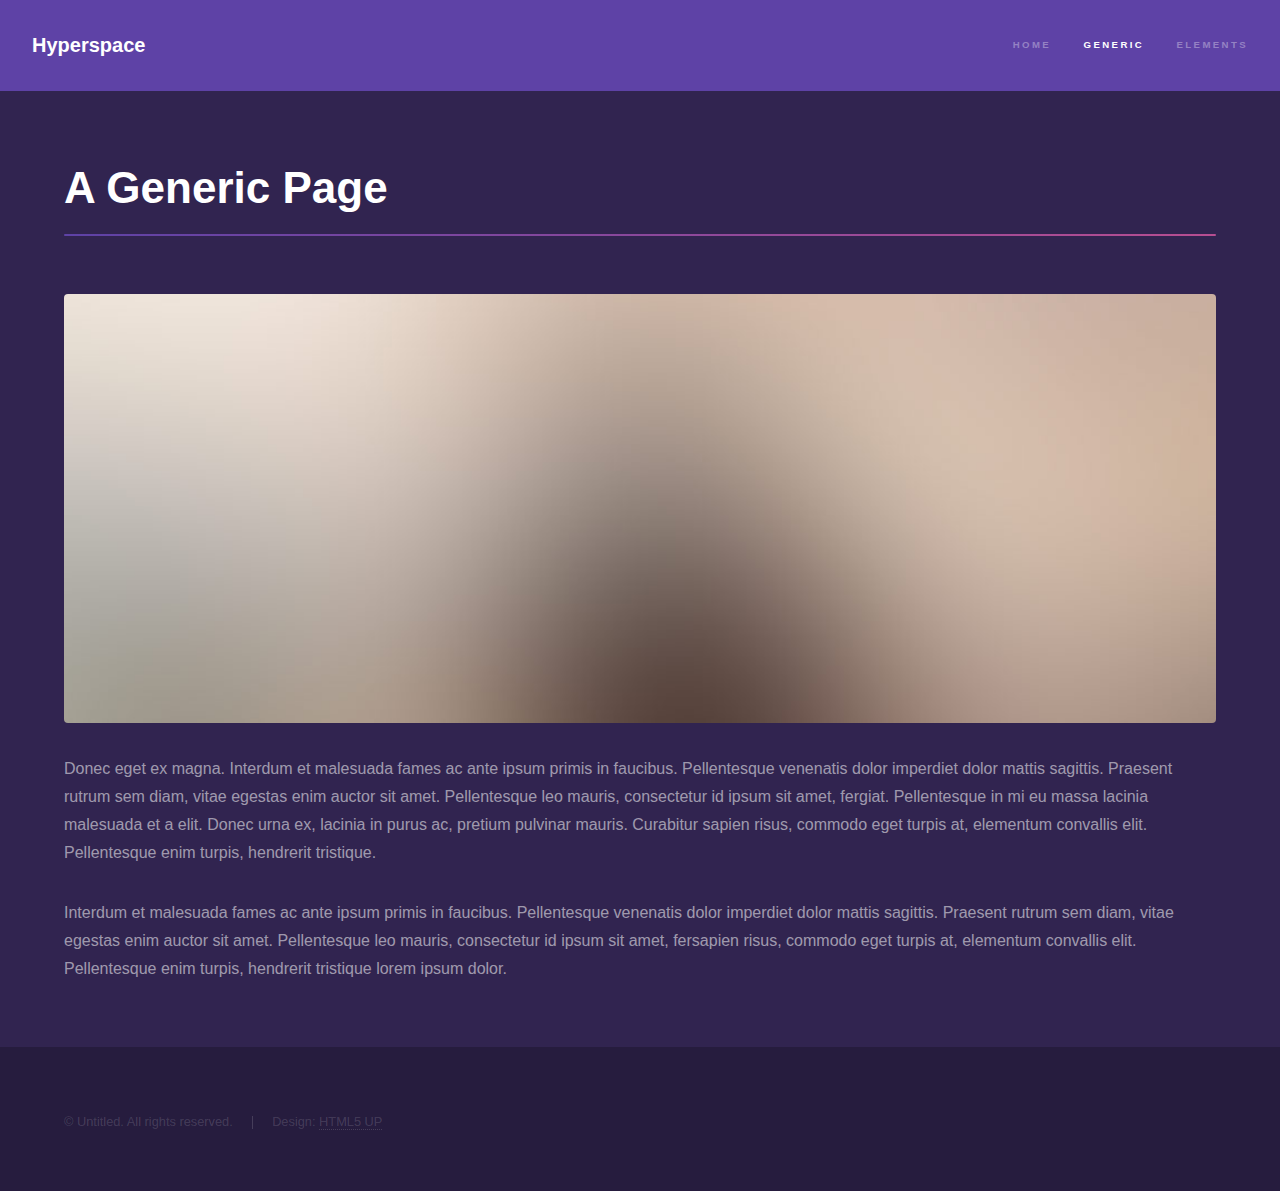
==== waveshare.html @ 3e55367f "new Design" ====
<!DOCTYPE HTML>

<html>
	<head>
		<title>Generic - Hyperspace by HTML5 UP</title>
		<meta charset="utf-8" />
		<meta name="viewport" content="width=device-width, initial-scale=1, user-scalable=no" />
		<link rel="stylesheet" href="assets/css/main.css" />
		<noscript><link rel="stylesheet" href="assets/css/noscript.css" /></noscript>
	</head>
	<body class="is-preload">

		<!-- Header -->
			<header id="header">
				<a href="index.html" class="title">Hyperspace</a>
				<nav>
					<ul>
						<li><a href="index.html">Home</a></li>
						<li><a href="generic.html" class="active">Generic</a></li>
						<li><a href="elements.html">Elements</a></li>
					</ul>
				</nav>
			</header>

		<!-- Wrapper -->
			<div id="wrapper">

				<!-- Main -->
					<section id="main" class="wrapper">
						<div class="inner">
							<h1 class="major">A Generic Page</h1>
							<span class="image fit"><img src="images/pic04.jpg" alt="" /></span>
							<p>Donec eget ex magna. Interdum et malesuada fames ac ante ipsum primis in faucibus. Pellentesque venenatis dolor imperdiet dolor mattis sagittis. Praesent rutrum sem diam, vitae egestas enim auctor sit amet. Pellentesque leo mauris, consectetur id ipsum sit amet, fergiat. Pellentesque in mi eu massa lacinia malesuada et a elit. Donec urna ex, lacinia in purus ac, pretium pulvinar mauris. Curabitur sapien risus, commodo eget turpis at, elementum convallis elit. Pellentesque enim turpis, hendrerit tristique.</p>
							<p>Interdum et malesuada fames ac ante ipsum primis in faucibus. Pellentesque venenatis dolor imperdiet dolor mattis sagittis. Praesent rutrum sem diam, vitae egestas enim auctor sit amet. Pellentesque leo mauris, consectetur id ipsum sit amet, fersapien risus, commodo eget turpis at, elementum convallis elit. Pellentesque enim turpis, hendrerit tristique lorem ipsum dolor.</p>
						</div>
					</section>

			</div>

		<!-- Footer -->
			<footer id="footer" class="wrapper alt">
				<div class="inner">
					<ul class="menu">
						<li>&copy; Untitled. All rights reserved.</li><li>Design: <a href="http://html5up.net">HTML5 UP</a></li>
					</ul>
				</div>
			</footer>

		<!-- Scripts -->
			<script src="assets/js/jquery.min.js"></script>
			<script src="assets/js/jquery.scrollex.min.js"></script>
			<script src="assets/js/jquery.scrolly.min.js"></script>
			<script src="assets/js/browser.min.js"></script>
			<script src="assets/js/breakpoints.min.js"></script>
			<script src="assets/js/util.js"></script>
			<script src="assets/js/main.js"></script>

	</body>
</html>
---- assets/css/main.css ----
@import url(fontawesome-all.min.css);

/*
	Hyperspace by HTML5 UP
	html5up.net | @ajlkn
	Free for personal and commercial use under the CCA 3.0 license (html5up.net/license)
*/

html, body, div, span, applet, object,
iframe, h1, h2, h3, h4, h5, h6, p, blockquote,
pre, a, abbr, acronym, address, big, cite,
code, del, dfn, em, img, ins, kbd, q, s, samp,
small, strike, strong, sub, sup, tt, var, b,
u, i, center, dl, dt, dd, ol, ul, li, fieldset,
form, label, legend, table, caption, tbody,
tfoot, thead, tr, th, td, article, aside,
canvas, details, embed, figure, figcaption,
footer, header, hgroup, menu, nav, output, ruby,
section, summary, time, mark, audio, video {
	margin: 0;
	padding: 0;
	border: 0;
	font-size: 100%;
	font: inherit;
	vertical-align: baseline;}

article, aside, details, figcaption, figure,
footer, header, hgroup, menu, nav, section {
	display: block;}

body {
	line-height: 1;
}

ol, ul {
	list-style: none;
}

blockquote, q {
	quotes: none;
}

	blockquote:before, blockquote:after, q:before, q:after {
		content: '';
		content: none;
	}

table {
	border-collapse: collapse;
	border-spacing: 0;
}

body {
	-webkit-text-size-adjust: none;
}

mark {
	background-color: transparent;
	color: inherit;
}

input::-moz-focus-inner {
	border: 0;
	padding: 0;
}

input, select, textarea {
	-moz-appearance: none;
	-webkit-appearance: none;
	-ms-appearance: none;
	appearance: none;
}

/* Basic */

	@-ms-viewport {
		width: device-width;
	}

	body {
		-ms-overflow-style: scrollbar;
	}

	@media screen and (max-width: 480px) {

		html, body {
			min-width: 320px;
		}

	}

	html {
		box-sizing: border-box;
	}

	*, *:before, *:after {
		box-sizing: inherit;
	}

	body {
		background: #312450;
	}

		body.is-preload *, body.is-preload *:before, body.is-preload *:after {
			-moz-animation: none !important;
			-webkit-animation: none !important;
			-ms-animation: none !important;
			animation: none !important;
			-moz-transition: none !important;
			-webkit-transition: none !important;
			-ms-transition: none !important;
			transition: none !important;
		}

/* Type */

	body, input, select, textarea {
		color: rgba(255, 255, 255, 0.55);
		font-family: Arial, Helvetica, sans-serif;
		font-size: 16.5pt;
		font-weight: normal;
		line-height: 1.75;
	}

		@media screen and (max-width: 1680px) {

			body, input, select, textarea {
				font-size: 13pt;
			}

		}

		@media screen and (max-width: 1280px) {

			body, input, select, textarea {
				font-size: 12pt;
			}

		}

		@media screen and (max-width: 360px) {

			body, input, select, textarea {
				font-size: 11pt;
			}

		}

	a {
		-moz-transition: color 0.2s ease, border-bottom-color 0.2s ease;
		-webkit-transition: color 0.2s ease, border-bottom-color 0.2s ease;
		-ms-transition: color 0.2s ease, border-bottom-color 0.2s ease;
		transition: color 0.2s ease, border-bottom-color 0.2s ease;
		border-bottom: dotted 1px rgba(255, 255, 255, 0.35);
		color: inherit;
		text-decoration: none;
	}

		a:hover {
			border-bottom-color: transparent;
			color: #ffffff;
		}

	strong, b {
		color: #ffffff;
		font-weight: bold;
	}

	em, i {
		font-style: italic;
	}

	p {
		margin: 0 0 2em 0;
	}

	h1, h2, h3, h4, h5, h6 {
		color: #ffffff;
		font-weight: bold;
		line-height: 1.5;
		margin: 0 0 0.5em 0;
	}

		h1 a, h2 a, h3 a, h4 a, h5 a, h6 a {
			color: inherit;
			text-decoration: none;
		}

	h1 {
		font-size: 2.75em;
	}

		h1.major {
			margin: 0 0 1.3em 0;
			position: relative;
			padding-bottom: 0.35em;
		}

			h1.major:after {
				background-image: -moz-linear-gradient(to right, #5e42a6, #b74e91);
				background-image: -webkit-linear-gradient(to right, #5e42a6, #b74e91);
				background-image: -ms-linear-gradient(to right, #5e42a6, #b74e91);
				background-image: linear-gradient(to right, #5e42a6, #b74e91);
				-moz-transition: max-width 0.2s ease;
				-webkit-transition: max-width 0.2s ease;
				-ms-transition: max-width 0.2s ease;
				transition: max-width 0.2s ease;
				border-radius: 0.2em;
				bottom: 0;
				content: '';
				height: 0.05em;
				position: absolute;
				right: 0;
				width: 100%;
			}

	h2 {
		font-size: 1.75em;
	}

	h3 {
		font-size: 1.1em;
	}

	h4 {
		font-size: 1em;
	}

	h5 {
		font-size: 0.8em;
	}

	h6 {
		font-size: 0.6em;
	}

	@media screen and (max-width: 736px) {

		h1 {
			font-size: 2em;
		}

		h2 {
			font-size: 1.25em;
		}

		h3 {
			font-size: 1em;
		}

		h4 {
			font-size: 0.8em;
		}

		h5 {
			font-size: 0.6em;
		}

		h6 {
			font-size: 0.6em;
		}

	}

	sub {
		font-size: 0.8em;
		position: relative;
		top: 0.5em;
	}

	sup {
		font-size: 0.8em;
		position: relative;
		top: -0.5em;
	}

	blockquote {
		border-left: solid 4px rgba(255, 255, 255, 0.15);
		font-style: italic;
		margin: 0 0 2em 0;
		padding: 0.5em 0 0.5em 2em;
	}

	code {
		background: rgba(255, 255, 255, 0.05);
		border-radius: 0.25em;
		border: solid 1px rgba(255, 255, 255, 0.15);
		font-family: "Courier New", monospace;
		font-size: 0.9em;
		margin: 0 0.25em;
		padding: 0.25em 0.65em;
	}

	pre {
		-webkit-overflow-scrolling: touch;
		font-family: "Courier New", monospace;
		font-size: 0.9em;
		margin: 0 0 2em 0;
	}

		pre code {
			display: block;
			line-height: 1.75em;
			padding: 1em 1.5em;
			overflow-x: auto;
		}

	hr {
		border: 0;
		border-bottom: solid 1px rgba(255, 255, 255, 0.15);
		margin: 2em 0;
	}

		hr.major {
			margin: 3em 0;
		}

	.align-left {
		text-align: left;
	}

	.align-center {
		text-align: center;
	}

	.align-right {
		text-align: right;
	}

/* Row */

	.row {
		display: flex;
		flex-wrap: wrap;
		box-sizing: border-box;
		align-items: stretch;
	}

		.row > * {
			box-sizing: border-box;
		}

		.row.gtr-uniform > * > :last-child {
			margin-bottom: 0;
		}

		.row.aln-left {
			justify-content: flex-start;
		}

		.row.aln-center {
			justify-content: center;
		}

		.row.aln-right {
			justify-content: flex-end;
		}

		.row.aln-top {
			align-items: flex-start;
		}

		.row.aln-middle {
			align-items: center;
		}

		.row.aln-bottom {
			align-items: flex-end;
		}

		.row > .imp {
			order: -1;
		}

		.row > .col-1 {
			width: 8.33333%;
		}

		.row > .off-1 {
			margin-left: 8.33333%;
		}

		.row > .col-2 {
			width: 16.66667%;
		}

		.row > .off-2 {
			margin-left: 16.66667%;
		}

		.row > .col-3 {
			width: 25%;
		}

		.row > .off-3 {
			margin-left: 25%;
		}

		.row > .col-4 {
			width: 33.33333%;
		}

		.row > .off-4 {
			margin-left: 33.33333%;
		}

		.row > .col-5 {
			width: 41.66667%;
		}

		.row > .off-5 {
			margin-left: 41.66667%;
		}

		.row > .col-6 {
			width: 50%;
		}

		.row > .off-6 {
			margin-left: 50%;
		}

		.row > .col-7 {
			width: 58.33333%;
		}

		.row > .off-7 {
			margin-left: 58.33333%;
		}

		.row > .col-8 {
			width: 66.66667%;
		}

		.row > .off-8 {
			margin-left: 66.66667%;
		}

		.row > .col-9 {
			width: 75%;
		}

		.row > .off-9 {
			margin-left: 75%;
		}

		.row > .col-10 {
			width: 83.33333%;
		}

		.row > .off-10 {
			margin-left: 83.33333%;
		}

		.row > .col-11 {
			width: 91.66667%;
		}

		.row > .off-11 {
			margin-left: 91.66667%;
		}

		.row > .col-12 {
			width: 100%;
		}

		.row > .off-12 {
			margin-left: 100%;
		}

		.row.gtr-0 {
			margin-top: 0;
			margin-left: 0em;
		}

			.row.gtr-0 > * {
				padding: 0 0 0 0em;
			}

			.row.gtr-0.gtr-uniform {
				margin-top: 0em;
			}

				.row.gtr-0.gtr-uniform > * {
					padding-top: 0em;
				}

		.row.gtr-25 {
			margin-top: 0;
			margin-left: -0.375em;
		}

			.row.gtr-25 > * {
				padding: 0 0 0 0.375em;
			}

			.row.gtr-25.gtr-uniform {
				margin-top: -0.375em;
			}

				.row.gtr-25.gtr-uniform > * {
					padding-top: 0.375em;
				}

		.row.gtr-50 {
			margin-top: 0;
			margin-left: -0.75em;
		}

			.row.gtr-50 > * {
				padding: 0 0 0 0.75em;
			}

			.row.gtr-50.gtr-uniform {
				margin-top: -0.75em;
			}

				.row.gtr-50.gtr-uniform > * {
					padding-top: 0.75em;
				}

		.row {
			margin-top: 0;
			margin-left: -1.5em;
		}

			.row > * {
				padding: 0 0 0 1.5em;
			}

			.row.gtr-uniform {
				margin-top: -1.5em;
			}

				.row.gtr-uniform > * {
					padding-top: 1.5em;
				}

		.row.gtr-150 {
			margin-top: 0;
			margin-left: -2.25em;
		}

			.row.gtr-150 > * {
				padding: 0 0 0 2.25em;
			}

			.row.gtr-150.gtr-uniform {
				margin-top: -2.25em;
			}

				.row.gtr-150.gtr-uniform > * {
					padding-top: 2.25em;
				}

		.row.gtr-200 {
			margin-top: 0;
			margin-left: -3em;
		}

			.row.gtr-200 > * {
				padding: 0 0 0 3em;
			}

			.row.gtr-200.gtr-uniform {
				margin-top: -3em;
			}

				.row.gtr-200.gtr-uniform > * {
					padding-top: 3em;
				}

		@media screen and (max-width: 1680px) {

			.row {
				display: flex;
				flex-wrap: wrap;
				box-sizing: border-box;
				align-items: stretch;
			}

				.row > * {
					box-sizing: border-box;
				}

				.row.gtr-uniform > * > :last-child {
					margin-bottom: 0;
				}

				.row.aln-left {
					justify-content: flex-start;
				}

				.row.aln-center {
					justify-content: center;
				}

				.row.aln-right {
					justify-content: flex-end;
				}

				.row.aln-top {
					align-items: flex-start;
				}

				.row.aln-middle {
					align-items: center;
				}

				.row.aln-bottom {
					align-items: flex-end;
				}

				.row > .imp-xlarge {
					order: -1;
				}

				.row > .col-1-xlarge {
					width: 8.33333%;
				}

				.row > .off-1-xlarge {
					margin-left: 8.33333%;
				}

				.row > .col-2-xlarge {
					width: 16.66667%;
				}

				.row > .off-2-xlarge {
					margin-left: 16.66667%;
				}

				.row > .col-3-xlarge {
					width: 25%;
				}

				.row > .off-3-xlarge {
					margin-left: 25%;
				}

				.row > .col-4-xlarge {
					width: 33.33333%;
				}

				.row > .off-4-xlarge {
					margin-left: 33.33333%;
				}

				.row > .col-5-xlarge {
					width: 41.66667%;
				}

				.row > .off-5-xlarge {
					margin-left: 41.66667%;
				}

				.row > .col-6-xlarge {
					width: 50%;
				}

				.row > .off-6-xlarge {
					margin-left: 50%;
				}

				.row > .col-7-xlarge {
					width: 58.33333%;
				}

				.row > .off-7-xlarge {
					margin-left: 58.33333%;
				}

				.row > .col-8-xlarge {
					width: 66.66667%;
				}

				.row > .off-8-xlarge {
					margin-left: 66.66667%;
				}

				.row > .col-9-xlarge {
					width: 75%;
				}

				.row > .off-9-xlarge {
					margin-left: 75%;
				}

				.row > .col-10-xlarge {
					width: 83.33333%;
				}

				.row > .off-10-xlarge {
					margin-left: 83.33333%;
				}

				.row > .col-11-xlarge {
					width: 91.66667%;
				}

				.row > .off-11-xlarge {
					margin-left: 91.66667%;
				}

				.row > .col-12-xlarge {
					width: 100%;
				}

				.row > .off-12-xlarge {
					margin-left: 100%;
				}

				.row.gtr-0 {
					margin-top: 0;
					margin-left: 0em;
				}

					.row.gtr-0 > * {
						padding: 0 0 0 0em;
					}

					.row.gtr-0.gtr-uniform {
						margin-top: 0em;
					}

						.row.gtr-0.gtr-uniform > * {
							padding-top: 0em;
						}

				.row.gtr-25 {
					margin-top: 0;
					margin-left: -0.375em;
				}

					.row.gtr-25 > * {
						padding: 0 0 0 0.375em;
					}

					.row.gtr-25.gtr-uniform {
						margin-top: -0.375em;
					}

						.row.gtr-25.gtr-uniform > * {
							padding-top: 0.375em;
						}

				.row.gtr-50 {
					margin-top: 0;
					margin-left: -0.75em;
				}

					.row.gtr-50 > * {
						padding: 0 0 0 0.75em;
					}

					.row.gtr-50.gtr-uniform {
						margin-top: -0.75em;
					}

						.row.gtr-50.gtr-uniform > * {
							padding-top: 0.75em;
						}

				.row {
					margin-top: 0;
					margin-left: -1.5em;
				}

					.row > * {
						padding: 0 0 0 1.5em;
					}

					.row.gtr-uniform {
						margin-top: -1.5em;
					}

						.row.gtr-uniform > * {
							padding-top: 1.5em;
						}

				.row.gtr-150 {
					margin-top: 0;
					margin-left: -2.25em;
				}

					.row.gtr-150 > * {
						padding: 0 0 0 2.25em;
					}

					.row.gtr-150.gtr-uniform {
						margin-top: -2.25em;
					}

						.row.gtr-150.gtr-uniform > * {
							padding-top: 2.25em;
						}

				.row.gtr-200 {
					margin-top: 0;
					margin-left: -3em;
				}

					.row.gtr-200 > * {
						padding: 0 0 0 3em;
					}

					.row.gtr-200.gtr-uniform {
						margin-top: -3em;
					}

						.row.gtr-200.gtr-uniform > * {
							padding-top: 3em;
						}

		}

		@media screen and (max-width: 1280px) {

			.row {
				display: flex;
				flex-wrap: wrap;
				box-sizing: border-box;
				align-items: stretch;
			}

				.row > * {
					box-sizing: border-box;
				}

				.row.gtr-uniform > * > :last-child {
					margin-bottom: 0;
				}

				.row.aln-left {
					justify-content: flex-start;
				}

				.row.aln-center {
					justify-content: center;
				}

				.row.aln-right {
					justify-content: flex-end;
				}

				.row.aln-top {
					align-items: flex-start;
				}

				.row.aln-middle {
					align-items: center;
				}

				.row.aln-bottom {
					align-items: flex-end;
				}

				.row > .imp-large {
					order: -1;
				}

				.row > .col-1-large {
					width: 8.33333%;
				}

				.row > .off-1-large {
					margin-left: 8.33333%;
				}

				.row > .col-2-large {
					width: 16.66667%;
				}

				.row > .off-2-large {
					margin-left: 16.66667%;
				}

				.row > .col-3-large {
					width: 25%;
				}

				.row > .off-3-large {
					margin-left: 25%;
				}

				.row > .col-4-large {
					width: 33.33333%;
				}

				.row > .off-4-large {
					margin-left: 33.33333%;
				}

				.row > .col-5-large {
					width: 41.66667%;
				}

				.row > .off-5-large {
					margin-left: 41.66667%;
				}

				.row > .col-6-large {
					width: 50%;
				}

				.row > .off-6-large {
					margin-left: 50%;
				}

				.row > .col-7-large {
					width: 58.33333%;
				}

				.row > .off-7-large {
					margin-left: 58.33333%;
				}

				.row > .col-8-large {
					width: 66.66667%;
				}

				.row > .off-8-large {
					margin-left: 66.66667%;
				}

				.row > .col-9-large {
					width: 75%;
				}

				.row > .off-9-large {
					margin-left: 75%;
				}

				.row > .col-10-large {
					width: 83.33333%;
				}

				.row > .off-10-large {
					margin-left: 83.33333%;
				}

				.row > .col-11-large {
					width: 91.66667%;
				}

				.row > .off-11-large {
					margin-left: 91.66667%;
				}

				.row > .col-12-large {
					width: 100%;
				}

				.row > .off-12-large {
					margin-left: 100%;
				}

				.row.gtr-0 {
					margin-top: 0;
					margin-left: 0em;
				}

					.row.gtr-0 > * {
						padding: 0 0 0 0em;
					}

					.row.gtr-0.gtr-uniform {
						margin-top: 0em;
					}

						.row.gtr-0.gtr-uniform > * {
							padding-top: 0em;
						}

				.row.gtr-25 {
					margin-top: 0;
					margin-left: -0.375em;
				}

					.row.gtr-25 > * {
						padding: 0 0 0 0.375em;
					}

					.row.gtr-25.gtr-uniform {
						margin-top: -0.375em;
					}

						.row.gtr-25.gtr-uniform > * {
							padding-top: 0.375em;
						}

				.row.gtr-50 {
					margin-top: 0;
					margin-left: -0.75em;
				}

					.row.gtr-50 > * {
						padding: 0 0 0 0.75em;
					}

					.row.gtr-50.gtr-uniform {
						margin-top: -0.75em;
					}

						.row.gtr-50.gtr-uniform > * {
							padding-top: 0.75em;
						}

				.row {
					margin-top: 0;
					margin-left: -1.5em;
				}

					.row > * {
						padding: 0 0 0 1.5em;
					}

					.row.gtr-uniform {
						margin-top: -1.5em;
					}

						.row.gtr-uniform > * {
							padding-top: 1.5em;
						}

				.row.gtr-150 {
					margin-top: 0;
					margin-left: -2.25em;
				}

					.row.gtr-150 > * {
						padding: 0 0 0 2.25em;
					}

					.row.gtr-150.gtr-uniform {
						margin-top: -2.25em;
					}

						.row.gtr-150.gtr-uniform > * {
							padding-top: 2.25em;
						}

				.row.gtr-200 {
					margin-top: 0;
					margin-left: -3em;
				}

					.row.gtr-200 > * {
						padding: 0 0 0 3em;
					}

					.row.gtr-200.gtr-uniform {
						margin-top: -3em;
					}

						.row.gtr-200.gtr-uniform > * {
							padding-top: 3em;
						}

		}

		@media screen and (max-width: 980px) {

			.row {
				display: flex;
				flex-wrap: wrap;
				box-sizing: border-box;
				align-items: stretch;
			}

				.row > * {
					box-sizing: border-box;
				}

				.row.gtr-uniform > * > :last-child {
					margin-bottom: 0;
				}

				.row.aln-left {
					justify-content: flex-start;
				}

				.row.aln-center {
					justify-content: center;
				}

				.row.aln-right {
					justify-content: flex-end;
				}

				.row.aln-top {
					align-items: flex-start;
				}

				.row.aln-middle {
					align-items: center;
				}

				.row.aln-bottom {
					align-items: flex-end;
				}

				.row > .imp-medium {
					order: -1;
				}

				.row > .col-1-medium {
					width: 8.33333%;
				}

				.row > .off-1-medium {
					margin-left: 8.33333%;
				}

				.row > .col-2-medium {
					width: 16.66667%;
				}

				.row > .off-2-medium {
					margin-left: 16.66667%;
				}

				.row > .col-3-medium {
					width: 25%;
				}

				.row > .off-3-medium {
					margin-left: 25%;
				}

				.row > .col-4-medium {
					width: 33.33333%;
				}

				.row > .off-4-medium {
					margin-left: 33.33333%;
				}

				.row > .col-5-medium {
					width: 41.66667%;
				}

				.row > .off-5-medium {
					margin-left: 41.66667%;
				}

				.row > .col-6-medium {
					width: 50%;
				}

				.row > .off-6-medium {
					margin-left: 50%;
				}

				.row > .col-7-medium {
					width: 58.33333%;
				}

				.row > .off-7-medium {
					margin-left: 58.33333%;
				}

				.row > .col-8-medium {
					width: 66.66667%;
				}

				.row > .off-8-medium {
					margin-left: 66.66667%;
				}

				.row > .col-9-medium {
					width: 75%;
				}

				.row > .off-9-medium {
					margin-left: 75%;
				}

				.row > .col-10-medium {
					width: 83.33333%;
				}

				.row > .off-10-medium {
					margin-left: 83.33333%;
				}

				.row > .col-11-medium {
					width: 91.66667%;
				}

				.row > .off-11-medium {
					margin-left: 91.66667%;
				}

				.row > .col-12-medium {
					width: 100%;
				}

				.row > .off-12-medium {
					margin-left: 100%;
				}

				.row.gtr-0 {
					margin-top: 0;
					margin-left: 0em;
				}

					.row.gtr-0 > * {
						padding: 0 0 0 0em;
					}

					.row.gtr-0.gtr-uniform {
						margin-top: 0em;
					}

						.row.gtr-0.gtr-uniform > * {
							padding-top: 0em;
						}

				.row.gtr-25 {
					margin-top: 0;
					margin-left: -0.375em;
				}

					.row.gtr-25 > * {
						padding: 0 0 0 0.375em;
					}

					.row.gtr-25.gtr-uniform {
						margin-top: -0.375em;
					}

						.row.gtr-25.gtr-uniform > * {
							padding-top: 0.375em;
						}

				.row.gtr-50 {
					margin-top: 0;
					margin-left: -0.75em;
				}

					.row.gtr-50 > * {
						padding: 0 0 0 0.75em;
					}

					.row.gtr-50.gtr-uniform {
						margin-top: -0.75em;
					}

						.row.gtr-50.gtr-uniform > * {
							padding-top: 0.75em;
						}

				.row {
					margin-top: 0;
					margin-left: -1.5em;
				}

					.row > * {
						padding: 0 0 0 1.5em;
					}

					.row.gtr-uniform {
						margin-top: -1.5em;
					}

						.row.gtr-uniform > * {
							padding-top: 1.5em;
						}

				.row.gtr-150 {
					margin-top: 0;
					margin-left: -2.25em;
				}

					.row.gtr-150 > * {
						padding: 0 0 0 2.25em;
					}

					.row.gtr-150.gtr-uniform {
						margin-top: -2.25em;
					}

						.row.gtr-150.gtr-uniform > * {
							padding-top: 2.25em;
						}

				.row.gtr-200 {
					margin-top: 0;
					margin-left: -3em;
				}

					.row.gtr-200 > * {
						padding: 0 0 0 3em;
					}

					.row.gtr-200.gtr-uniform {
						margin-top: -3em;
					}

						.row.gtr-200.gtr-uniform > * {
							padding-top: 3em;
						}

		}

		@media screen and (max-width: 736px) {

			.row {
				display: flex;
				flex-wrap: wrap;
				box-sizing: border-box;
				align-items: stretch;
			}

				.row > * {
					box-sizing: border-box;
				}

				.row.gtr-uniform > * > :last-child {
					margin-bottom: 0;
				}

				.row.aln-left {
					justify-content: flex-start;
				}

				.row.aln-center {
					justify-content: center;
				}

				.row.aln-right {
					justify-content: flex-end;
				}

				.row.aln-top {
					align-items: flex-start;
				}

				.row.aln-middle {
					align-items: center;
				}

				.row.aln-bottom {
					align-items: flex-end;
				}

				.row > .imp-small {
					order: -1;
				}

				.row > .col-1-small {
					width: 8.33333%;
				}

				.row > .off-1-small {
					margin-left: 8.33333%;
				}

				.row > .col-2-small {
					width: 16.66667%;
				}

				.row > .off-2-small {
					margin-left: 16.66667%;
				}

				.row > .col-3-small {
					width: 25%;
				}

				.row > .off-3-small {
					margin-left: 25%;
				}

				.row > .col-4-small {
					width: 33.33333%;
				}

				.row > .off-4-small {
					margin-left: 33.33333%;
				}

				.row > .col-5-small {
					width: 41.66667%;
				}

				.row > .off-5-small {
					margin-left: 41.66667%;
				}

				.row > .col-6-small {
					width: 50%;
				}

				.row > .off-6-small {
					margin-left: 50%;
				}

				.row > .col-7-small {
					width: 58.33333%;
				}

				.row > .off-7-small {
					margin-left: 58.33333%;
				}

				.row > .col-8-small {
					width: 66.66667%;
				}

				.row > .off-8-small {
					margin-left: 66.66667%;
				}

				.row > .col-9-small {
					width: 75%;
				}

				.row > .off-9-small {
					margin-left: 75%;
				}

				.row > .col-10-small {
					width: 83.33333%;
				}

				.row > .off-10-small {
					margin-left: 83.33333%;
				}

				.row > .col-11-small {
					width: 91.66667%;
				}

				.row > .off-11-small {
					margin-left: 91.66667%;
				}

				.row > .col-12-small {
					width: 100%;
				}

				.row > .off-12-small {
					margin-left: 100%;
				}

				.row.gtr-0 {
					margin-top: 0;
					margin-left: 0em;
				}

					.row.gtr-0 > * {
						padding: 0 0 0 0em;
					}

					.row.gtr-0.gtr-uniform {
						margin-top: 0em;
					}

						.row.gtr-0.gtr-uniform > * {
							padding-top: 0em;
						}

				.row.gtr-25 {
					margin-top: 0;
					margin-left: -0.375em;
				}

					.row.gtr-25 > * {
						padding: 0 0 0 0.375em;
					}

					.row.gtr-25.gtr-uniform {
						margin-top: -0.375em;
					}

						.row.gtr-25.gtr-uniform > * {
							padding-top: 0.375em;
						}

				.row.gtr-50 {
					margin-top: 0;
					margin-left: -0.75em;
				}

					.row.gtr-50 > * {
						padding: 0 0 0 0.75em;
					}

					.row.gtr-50.gtr-uniform {
						margin-top: -0.75em;
					}

						.row.gtr-50.gtr-uniform > * {
							padding-top: 0.75em;
						}

				.row {
					margin-top: 0;
					margin-left: -1.5em;
				}

					.row > * {
						padding: 0 0 0 1.5em;
					}

					.row.gtr-uniform {
						margin-top: -1.5em;
					}

						.row.gtr-uniform > * {
							padding-top: 1.5em;
						}

				.row.gtr-150 {
					margin-top: 0;
					margin-left: -2.25em;
				}

					.row.gtr-150 > * {
						padding: 0 0 0 2.25em;
					}

					.row.gtr-150.gtr-uniform {
						margin-top: -2.25em;
					}

						.row.gtr-150.gtr-uniform > * {
							padding-top: 2.25em;
						}

				.row.gtr-200 {
					margin-top: 0;
					margin-left: -3em;
				}

					.row.gtr-200 > * {
						padding: 0 0 0 3em;
					}

					.row.gtr-200.gtr-uniform {
						margin-top: -3em;
					}

						.row.gtr-200.gtr-uniform > * {
							padding-top: 3em;
						}

		}

		@media screen and (max-width: 480px) {

			.row {
				display: flex;
				flex-wrap: wrap;
				box-sizing: border-box;
				align-items: stretch;
			}

				.row > * {
					box-sizing: border-box;
				}

				.row.gtr-uniform > * > :last-child {
					margin-bottom: 0;
				}

				.row.aln-left {
					justify-content: flex-start;
				}

				.row.aln-center {
					justify-content: center;
				}

				.row.aln-right {
					justify-content: flex-end;
				}

				.row.aln-top {
					align-items: flex-start;
				}

				.row.aln-middle {
					align-items: center;
				}

				.row.aln-bottom {
					align-items: flex-end;
				}

				.row > .imp-xsmall {
					order: -1;
				}

				.row > .col-1-xsmall {
					width: 8.33333%;
				}

				.row > .off-1-xsmall {
					margin-left: 8.33333%;
				}

				.row > .col-2-xsmall {
					width: 16.66667%;
				}

				.row > .off-2-xsmall {
					margin-left: 16.66667%;
				}

				.row > .col-3-xsmall {
					width: 25%;
				}

				.row > .off-3-xsmall {
					margin-left: 25%;
				}

				.row > .col-4-xsmall {
					width: 33.33333%;
				}

				.row > .off-4-xsmall {
					margin-left: 33.33333%;
				}

				.row > .col-5-xsmall {
					width: 41.66667%;
				}

				.row > .off-5-xsmall {
					margin-left: 41.66667%;
				}

				.row > .col-6-xsmall {
					width: 50%;
				}

				.row > .off-6-xsmall {
					margin-left: 50%;
				}

				.row > .col-7-xsmall {
					width: 58.33333%;
				}

				.row > .off-7-xsmall {
					margin-left: 58.33333%;
				}

				.row > .col-8-xsmall {
					width: 66.66667%;
				}

				.row > .off-8-xsmall {
					margin-left: 66.66667%;
				}

				.row > .col-9-xsmall {
					width: 75%;
				}

				.row > .off-9-xsmall {
					margin-left: 75%;
				}

				.row > .col-10-xsmall {
					width: 83.33333%;
				}

				.row > .off-10-xsmall {
					margin-left: 83.33333%;
				}

				.row > .col-11-xsmall {
					width: 91.66667%;
				}

				.row > .off-11-xsmall {
					margin-left: 91.66667%;
				}

				.row > .col-12-xsmall {
					width: 100%;
				}

				.row > .off-12-xsmall {
					margin-left: 100%;
				}

				.row.gtr-0 {
					margin-top: 0;
					margin-left: 0em;
				}

					.row.gtr-0 > * {
						padding: 0 0 0 0em;
					}

					.row.gtr-0.gtr-uniform {
						margin-top: 0em;
					}

						.row.gtr-0.gtr-uniform > * {
							padding-top: 0em;
						}

				.row.gtr-25 {
					margin-top: 0;
					margin-left: -0.375em;
				}

					.row.gtr-25 > * {
						padding: 0 0 0 0.375em;
					}

					.row.gtr-25.gtr-uniform {
						margin-top: -0.375em;
					}

						.row.gtr-25.gtr-uniform > * {
							padding-top: 0.375em;
						}

				.row.gtr-50 {
					margin-top: 0;
					margin-left: -0.75em;
				}

					.row.gtr-50 > * {
						padding: 0 0 0 0.75em;
					}

					.row.gtr-50.gtr-uniform {
						margin-top: -0.75em;
					}

						.row.gtr-50.gtr-uniform > * {
							padding-top: 0.75em;
						}

				.row {
					margin-top: 0;
					margin-left: -1.5em;
				}

					.row > * {
						padding: 0 0 0 1.5em;
					}

					.row.gtr-uniform {
						margin-top: -1.5em;
					}

						.row.gtr-uniform > * {
							padding-top: 1.5em;
						}

				.row.gtr-150 {
					margin-top: 0;
					margin-left: -2.25em;
				}

					.row.gtr-150 > * {
						padding: 0 0 0 2.25em;
					}

					.row.gtr-150.gtr-uniform {
						margin-top: -2.25em;
					}

						.row.gtr-150.gtr-uniform > * {
							padding-top: 2.25em;
						}

				.row.gtr-200 {
					margin-top: 0;
					margin-left: -3em;
				}

					.row.gtr-200 > * {
						padding: 0 0 0 3em;
					}

					.row.gtr-200.gtr-uniform {
						margin-top: -3em;
					}

						.row.gtr-200.gtr-uniform > * {
							padding-top: 3em;
						}

		}

/* Box */

	.box {
		border-radius: 0.25em;
		border: solid 1px rgba(255, 255, 255, 0.15);
		margin-bottom: 2em;
		padding: 1.5em;
	}

		.box > :last-child,
		.box > :last-child > :last-child,
		.box > :last-child > :last-child > :last-child {
			margin-bottom: 0;
		}

		.box.alt {
			border: 0;
			border-radius: 0;
			padding: 0;
		}

/* Button */

	input[type="submit"],
	input[type="reset"],
	input[type="button"],
	button,
	.button {
		-moz-appearance: none;
		-webkit-appearance: none;
		-ms-appearance: none;
		appearance: none;
		-moz-transition: border-color 0.2s ease;
		-webkit-transition: border-color 0.2s ease;
		-ms-transition: border-color 0.2s ease;
		transition: border-color 0.2s ease;
		background-color: transparent;
		border: solid 1px !important;
		border-color: rgba(255, 255, 255, 0.15) !important;
		border-radius: 3em;
		color: #ffffff !important;
		cursor: pointer;
		display: inline-block;
		font-size: 0.6em;
		font-weight: bold;
		height: calc(4.75em + 2px);
		letter-spacing: 0.25em;
		line-height: 4.75em;
		outline: 0;
		padding: 0 3.75em;
		position: relative;
		text-align: center;
		text-decoration: none;
		text-transform: uppercase;
		white-space: nowrap;
	}

		input[type="submit"]:after,
		input[type="reset"]:after,
		input[type="button"]:after,
		button:after,
		.button:after {
			-moz-transform: scale(0.25);
			-webkit-transform: scale(0.25);
			-ms-transform: scale(0.25);
			transform: scale(0.25);
			pointer-events: none;
			-moz-transition: opacity 0.2s ease, -moz-transform 0.2s ease;
			-webkit-transition: opacity 0.2s ease, -webkit-transform 0.2s ease;
			-ms-transition: opacity 0.2s ease, -ms-transform 0.2s ease;
			transition: opacity 0.2s ease, transform 0.2s ease;
			background: #ffffff;
			border-radius: 3em;
			content: '';
			height: 100%;
			left: 0;
			opacity: 0;
			position: absolute;
			top: 0;
			width: 100%;
		}

		input[type="submit"].icon:before,
		input[type="reset"].icon:before,
		input[type="button"].icon:before,
		button.icon:before,
		.button.icon:before {
			margin-right: 0.75em;
		}

		input[type="submit"].fit,
		input[type="reset"].fit,
		input[type="button"].fit,
		button.fit,
		.button.fit {
			width: 100%;
		}

		input[type="submit"].small,
		input[type="reset"].small,
		input[type="button"].small,
		button.small,
		.button.small {
			font-size: 0.4em;
		}

		input[type="submit"].large,
		input[type="reset"].large,
		input[type="button"].large,
		button.large,
		.button.large {
			font-size: 0.8em;
		}

		input[type="submit"].primary,
		input[type="reset"].primary,
		input[type="button"].primary,
		button.primary,
		.button.primary {
			background-color: #ffffff;
			color: #312450 !important;
		}

			input[type="submit"].primary:after,
			input[type="reset"].primary:after,
			input[type="button"].primary:after,
			button.primary:after,
			.button.primary:after {
				display: none;
			}

		input[type="submit"].disabled, input[type="submit"]:disabled,
		input[type="reset"].disabled,
		input[type="reset"]:disabled,
		input[type="button"].disabled,
		input[type="button"]:disabled,
		button.disabled,
		button:disabled,
		.button.disabled,
		.button:disabled {
			cursor: default;
			opacity: 0.5;
			pointer-events: none;
		}

		input[type="submit"]:hover,
		input[type="reset"]:hover,
		input[type="button"]:hover,
		button:hover,
		.button:hover {
			border-color: rgba(255, 255, 255, 0.55) !important;
		}

			input[type="submit"]:hover:after,
			input[type="reset"]:hover:after,
			input[type="button"]:hover:after,
			button:hover:after,
			.button:hover:after {
				opacity: 0.05;
				-moz-transform: scale(1);
				-webkit-transform: scale(1);
				-ms-transform: scale(1);
				transform: scale(1);
			}

			input[type="submit"]:hover:active,
			input[type="reset"]:hover:active,
			input[type="button"]:hover:active,
			button:hover:active,
			.button:hover:active {
				border-color: #ffffff !important;
			}

				input[type="submit"]:hover:active:after,
				input[type="reset"]:hover:active:after,
				input[type="button"]:hover:active:after,
				button:hover:active:after,
				.button:hover:active:after {
					opacity: 0.1;
				}

/* Features */

	.features {
		display: -moz-flex;
		display: -webkit-flex;
		display: -ms-flex;
		display: flex;
		-moz-flex-wrap: wrap;
		-webkit-flex-wrap: wrap;
		-ms-flex-wrap: wrap;
		flex-wrap: wrap;
		border-radius: 0.25em;
		border: solid 1px rgba(255, 255, 255, 0.15);
		background: rgba(255, 255, 255, 0.05);
		margin: 0 0 2em 0;
	}

		.features section {
			padding: 3.5em 3em 1em 7em ;
			width: 50%;
			border-top: solid 1px rgba(255, 255, 255, 0.15);
			position: relative;
		}

			.features section:nth-child(-n + 2) {
				border-top-width: 0;
			}

			.features section:nth-child(2n) {
				border-left: solid 1px rgba(255, 255, 255, 0.15);
			}

			.features section .icon {
				-moz-transition: opacity 0.5s ease, -moz-transform 0.5s ease;
				-webkit-transition: opacity 0.5s ease, -webkit-transform 0.5s ease;
				-ms-transition: opacity 0.5s ease, -ms-transform 0.5s ease;
				transition: opacity 0.5s ease, transform 0.5s ease;
				-moz-transition-delay: 1s;
				-webkit-transition-delay: 1s;
				-ms-transition-delay: 1s;
				transition-delay: 1s;
				-moz-transform: scale(1);
				-webkit-transform: scale(1);
				-ms-transform: scale(1);
				transform: scale(1);
				position: absolute;
				left: 3em;
				top: 3em;
				opacity: 1;
			}

			.features section:nth-child(1) .icon {
				-moz-transition-delay: 0.15s;
				-webkit-transition-delay: 0.15s;
				-ms-transition-delay: 0.15s;
				transition-delay: 0.15s;
			}

			.features section:nth-child(2) .icon {
				-moz-transition-delay: 0.3s;
				-webkit-transition-delay: 0.3s;
				-ms-transition-delay: 0.3s;
				transition-delay: 0.3s;
			}

			.features section:nth-child(3) .icon {
				-moz-transition-delay: 0.45s;
				-webkit-transition-delay: 0.45s;
				-ms-transition-delay: 0.45s;
				transition-delay: 0.45s;
			}

			.features section:nth-child(4) .icon {
				-moz-transition-delay: 0.6s;
				-webkit-transition-delay: 0.6s;
				-ms-transition-delay: 0.6s;
				transition-delay: 0.6s;
			}

			.features section:nth-child(5) .icon {
				-moz-transition-delay: 0.75s;
				-webkit-transition-delay: 0.75s;
				-ms-transition-delay: 0.75s;
				transition-delay: 0.75s;
			}

			.features section:nth-child(6) .icon {
				-moz-transition-delay: 0.9s;
				-webkit-transition-delay: 0.9s;
				-ms-transition-delay: 0.9s;
				transition-delay: 0.9s;
			}

			.features section:nth-child(7) .icon {
				-moz-transition-delay: 1.05s;
				-webkit-transition-delay: 1.05s;
				-ms-transition-delay: 1.05s;
				transition-delay: 1.05s;
			}

			.features section:nth-child(8) .icon {
				-moz-transition-delay: 1.2s;
				-webkit-transition-delay: 1.2s;
				-ms-transition-delay: 1.2s;
				transition-delay: 1.2s;
			}

			.features section:nth-child(9) .icon {
				-moz-transition-delay: 1.35s;
				-webkit-transition-delay: 1.35s;
				-ms-transition-delay: 1.35s;
				transition-delay: 1.35s;
			}

			.features section:nth-child(10) .icon {
				-moz-transition-delay: 1.5s;
				-webkit-transition-delay: 1.5s;
				-ms-transition-delay: 1.5s;
				transition-delay: 1.5s;
			}

			.features section:nth-child(11) .icon {
				-moz-transition-delay: 1.65s;
				-webkit-transition-delay: 1.65s;
				-ms-transition-delay: 1.65s;
				transition-delay: 1.65s;
			}

			.features section:nth-child(12) .icon {
				-moz-transition-delay: 1.8s;
				-webkit-transition-delay: 1.8s;
				-ms-transition-delay: 1.8s;
				transition-delay: 1.8s;
			}

			.features section:nth-child(13) .icon {
				-moz-transition-delay: 1.95s;
				-webkit-transition-delay: 1.95s;
				-ms-transition-delay: 1.95s;
				transition-delay: 1.95s;
			}

			.features section:nth-child(14) .icon {
				-moz-transition-delay: 2.1s;
				-webkit-transition-delay: 2.1s;
				-ms-transition-delay: 2.1s;
				transition-delay: 2.1s;
			}

			.features section:nth-child(15) .icon {
				-moz-transition-delay: 2.25s;
				-webkit-transition-delay: 2.25s;
				-ms-transition-delay: 2.25s;
				transition-delay: 2.25s;
			}

			.features section:nth-child(16) .icon {
				-moz-transition-delay: 2.4s;
				-webkit-transition-delay: 2.4s;
				-ms-transition-delay: 2.4s;
				transition-delay: 2.4s;
			}

			.features section:nth-child(17) .icon {
				-moz-transition-delay: 2.55s;
				-webkit-transition-delay: 2.55s;
				-ms-transition-delay: 2.55s;
				transition-delay: 2.55s;
			}

			.features section:nth-child(18) .icon {
				-moz-transition-delay: 2.7s;
				-webkit-transition-delay: 2.7s;
				-ms-transition-delay: 2.7s;
				transition-delay: 2.7s;
			}

			.features section:nth-child(19) .icon {
				-moz-transition-delay: 2.85s;
				-webkit-transition-delay: 2.85s;
				-ms-transition-delay: 2.85s;
				transition-delay: 2.85s;
			}

			.features section:nth-child(20) .icon {
				-moz-transition-delay: 3s;
				-webkit-transition-delay: 3s;
				-ms-transition-delay: 3s;
				transition-delay: 3s;
			}

		.features.inactive section .icon {
			-moz-transform: scale(0.5);
			-webkit-transform: scale(0.5);
			-ms-transform: scale(0.5);
			transform: scale(0.5);
			opacity: 0;
		}

		@media screen and (max-width: 980px) {

			.features {
				display: block;
			}

				.features section {
					border-top-width: 1px !important;
					border-left-width: 0 !important;
					width: 100%;
				}

					.features section:first-child {
						border-top-width: 0 !important;
					}

		}

		@media screen and (max-width: 736px) {

			.features section {
				padding: 2.5em 1.5em 0.1em 5.5em ;
			}

				.features section .icon {
					left: 1.5em;
					top: 2em;
				}

		}

		@media screen and (max-width: 480px) {

			.features section {
				padding: 2em 1.5em 0.1em 1.5em ;
			}

				.features section .icon {
					left: 0;
					position: relative;
					top: 0;
				}

		}

/* Form */

	form {
		margin: 0 0 2em 0;
	}

		form > :last-child {
			margin-bottom: 0;
		}

		form > .fields {
			display: -moz-flex;
			display: -webkit-flex;
			display: -ms-flex;
			display: flex;
			-moz-flex-wrap: wrap;
			-webkit-flex-wrap: wrap;
			-ms-flex-wrap: wrap;
			flex-wrap: wrap;
			width: calc(100% + 3em);
			margin: -1.5em 0 2em -1.5em;
		}

			form > .fields > .field {
				-moz-flex-grow: 0;
				-webkit-flex-grow: 0;
				-ms-flex-grow: 0;
				flex-grow: 0;
				-moz-flex-shrink: 0;
				-webkit-flex-shrink: 0;
				-ms-flex-shrink: 0;
				flex-shrink: 0;
				padding: 1.5em 0 0 1.5em;
				width: calc(100% - 1.5em);
			}

				form > .fields > .field.half {
					width: calc(50% - 0.75em);
				}

				form > .fields > .field.third {
					width: calc(100%/3 - 0.5em);
				}

				form > .fields > .field.quarter {
					width: calc(25% - 0.375em);
				}

		@media screen and (max-width: 480px) {

			form > .fields {
				width: calc(100% + 3em);
				margin: -1.5em 0 2em -1.5em;
			}

				form > .fields > .field {
					padding: 1.5em 0 0 1.5em;
					width: calc(100% - 1.5em);
				}

					form > .fields > .field.half {
						width: calc(100% - 1.5em);
					}

					form > .fields > .field.third {
						width: calc(100% - 1.5em);
					}

					form > .fields > .field.quarter {
						width: calc(100% - 1.5em);
					}

		}

	label {
		color: #ffffff;
		font-weight: bold;
		line-height: 1.5;
		margin: 0 0 0.7em 0;
		display: block;
		font-size: 1.1em;
	}

	input[type="text"],
	input[type="password"],
	input[type="email"],
	input[type="tel"],
	select,
	textarea {
		-moz-appearance: none;
		-webkit-appearance: none;
		-ms-appearance: none;
		appearance: none;
		background: rgba(255, 255, 255, 0.05);
		border-radius: 0.25em;
		border: none;
		border: solid 1px rgba(255, 255, 255, 0.15);
		color: inherit;
		display: block;
		outline: 0;
		padding: 0 1em;
		text-decoration: none;
		width: 100%;
	}

		input[type="text"]:invalid,
		input[type="password"]:invalid,
		input[type="email"]:invalid,
		input[type="tel"]:invalid,
		select:invalid,
		textarea:invalid {
			box-shadow: none;
		}

		input[type="text"]:focus,
		input[type="password"]:focus,
		input[type="email"]:focus,
		input[type="tel"]:focus,
		select:focus,
		textarea:focus {
			border-color: #ffffff;
			box-shadow: 0 0 0 1px #ffffff;
		}

	select {
		background-image: url("data:image/svg+xml;charset=utf8,%3Csvg xmlns='http://www.w3.org/2000/svg' width='40' height='40' preserveAspectRatio='none' viewBox='0 0 40 40'%3E%3Cpath d='M9.4,12.3l10.4,10.4l10.4-10.4c0.2-0.2,0.5-0.4,0.9-0.4c0.3,0,0.6,0.1,0.9,0.4l3.3,3.3c0.2,0.2,0.4,0.5,0.4,0.9 c0,0.4-0.1,0.6-0.4,0.9L20.7,31.9c-0.2,0.2-0.5,0.4-0.9,0.4c-0.3,0-0.6-0.1-0.9-0.4L4.3,17.3c-0.2-0.2-0.4-0.5-0.4-0.9 c0-0.4,0.1-0.6,0.4-0.9l3.3-3.3c0.2-0.2,0.5-0.4,0.9-0.4S9.1,12.1,9.4,12.3z' fill='rgba(255, 255, 255, 0.15)' /%3E%3C/svg%3E");
		background-size: 1.25rem;
		background-repeat: no-repeat;
		background-position: calc(100% - 1rem) center;
		height: 2.75em;
		padding-right: 2.75em;
		text-overflow: ellipsis;
	}

		select option {
			color: #ffffff;
			background: #312450;
		}

		select:focus::-ms-value {
			background-color: transparent;
		}

		select::-ms-expand {
			display: none;
		}

	input[type="text"],
	input[type="password"],
	input[type="email"],
	select {
		height: 2.75em;
	}

	textarea {
		padding: 0.75em 1em;
	}

		body.is-ie textarea {
			min-height: 10em;
		}

	input[type="checkbox"],
	input[type="radio"] {
		-moz-appearance: none;
		-webkit-appearance: none;
		-ms-appearance: none;
		appearance: none;
		display: block;
		float: left;
		margin-right: -2em;
		opacity: 0;
		width: 1em;
		z-index: -1;
	}

		input[type="checkbox"] + label,
		input[type="radio"] + label {
			text-decoration: none;
			color: rgba(255, 255, 255, 0.55);
			cursor: pointer;
			display: inline-block;
			font-size: 1em;
			font-weight: normal;
			padding-left: 2.4em;
			padding-right: 0.75em;
			position: relative;
		}

			input[type="checkbox"] + label:before,
			input[type="radio"] + label:before {
				-moz-osx-font-smoothing: grayscale;
				-webkit-font-smoothing: antialiased;
				display: inline-block;
				font-style: normal;
				font-variant: normal;
				text-rendering: auto;
				line-height: 1;
				text-transform: none !important;
				font-family: 'Font Awesome 5 Free';
				font-weight: 900;
			}

			input[type="checkbox"] + label:before,
			input[type="radio"] + label:before {
				background: rgba(255, 255, 255, 0.05);
				border-radius: 0.25em;
				border: solid 1px rgba(255, 255, 255, 0.15);
				content: '';
				display: inline-block;
				font-size: 0.8em;
				height: 2.0625em;
				left: 0;
				line-height: 2.0625em;
				position: absolute;
				text-align: center;
				top: 0;
				width: 2.0625em;
			}

		input[type="checkbox"]:checked + label:before,
		input[type="radio"]:checked + label:before {
			background: #ffffff;
			border-color: #ffffff;
			color: #b74e91;
			content: '\f00c';
		}

		input[type="checkbox"]:focus + label:before,
		input[type="radio"]:focus + label:before {
			border-color: #ffffff;
			box-shadow: 0 0 0 1px #ffffff;
		}

	input[type="checkbox"] + label:before {
		border-radius: 0.25em;
	}

	input[type="radio"] + label:before {
		border-radius: 100%;
	}

	::-webkit-input-placeholder {
		color: rgba(255, 255, 255, 0.35) !important;
		opacity: 1.0;
	}

	:-moz-placeholder {
		color: rgba(255, 255, 255, 0.35) !important;
		opacity: 1.0;
	}

	::-moz-placeholder {
		color: rgba(255, 255, 255, 0.35) !important;
		opacity: 1.0;
	}

	:-ms-input-placeholder {
		color: rgba(255, 255, 255, 0.35) !important;
		opacity: 1.0;
	}

/* Icon */

	.icon {
		text-decoration: none;
		border-bottom: none;
		position: relative;
	}

		.icon:before {
			-moz-osx-font-smoothing: grayscale;
			-webkit-font-smoothing: antialiased;
			display: inline-block;
			font-style: normal;
			font-variant: normal;
			text-rendering: auto;
			line-height: 1;
			text-transform: none !important;
			font-family: 'Font Awesome 5 Free';
			font-weight: 400;
		}

		.icon > .label {
			display: none;
		}

		.icon:before {
			line-height: inherit;
		}

		.icon.solid:before {
			font-weight: 900;
		}

		.icon.brands:before {
			font-family: 'Font Awesome 5 Brands';
		}

		.icon.major {
			width: 2.5em;
			height: 2.5em;
			display: block;
			background: #ffffff;
			border-radius: 100%;
			color: #312450;
			text-align: center;
			line-height: 2.5em;
			margin: 0 0 1.3em 0;
		}

			.icon.major:before {
				font-size: 1.25em;
			}

				.wrapper.style1 .icon.major:before {
					color: #5e42a6;
				}

				.wrapper.style1-alt .icon.major:before {
					color: #493382;
				}

				.wrapper.style2 .icon.major:before {
					color: #5052b5;
				}

				.wrapper.style2-alt .icon.major:before {
					color: #3e4094;
				}

				.wrapper.style3 .icon.major:before {
					color: #b74e91;
				}

				.wrapper.style3-alt .icon.major:before {
					color: #953d75;
				}

/* Image */

	.image {
		border-radius: 0.25em;
		border: 0;
		display: inline-block;
		position: relative;
	}

		.image img {
			border-radius: 0.25em;
			display: block;
		}

		.image.left, .image.right {
			max-width: 40%;
		}

			.image.left img, .image.right img {
				width: 100%;
			}

		.image.left {
			float: left;
			margin: 0 1.5em 1em 0;
			top: 0.25em;
		}

		.image.right {
			float: right;
			margin: 0 0 1em 1.5em;
			top: 0.25em;
		}

		.image.fit {
			display: block;
			margin: 0 0 2em 0;
			width: 100%;
		}

			.image.fit img {
				width: 100%;
			}

		.image.main {
			display: block;
			margin: 0 0 3em 0;
			width: 100%;
		}

			.image.main img {
				width: 100%;
			}

/* List */

	ol {
		list-style: decimal;
		margin: 0 0 2em 0;
		padding-left: 1.25em;
	}

		ol li {
			padding-left: 0.25em;
		}

	ul {
		list-style: disc;
		margin: 0 0 2em 0;
		padding-left: 1em;
	}

		ul li {
			padding-left: 0.5em;
		}

		ul.alt {
			list-style: none;
			padding-left: 0;
		}

			ul.alt li {
				border-top: solid 1px rgba(255, 255, 255, 0.15);
				padding: 0.5em 0;
			}

				ul.alt li:first-child {
					border-top: 0;
					padding-top: 0;
				}

	dl {
		margin: 0 0 2em 0;
	}

		dl dt {
			display: block;
			font-weight: bold;
			margin: 0 0 1em 0;
		}

		dl dd {
			margin-left: 2em;
		}

/* Actions */

	ul.actions {
		display: -moz-flex;
		display: -webkit-flex;
		display: -ms-flex;
		display: flex;
		cursor: default;
		list-style: none;
		margin-left: -1em;
		padding-left: 0;
	}

		ul.actions li {
			padding: 0 0 0 1em;
			vertical-align: middle;
		}

		ul.actions.special {
			-moz-justify-content: center;
			-webkit-justify-content: center;
			-ms-justify-content: center;
			justify-content: center;
			width: 100%;
			margin-left: 0;
		}

			ul.actions.special li:first-child {
				padding-left: 0;
			}

		ul.actions.stacked {
			-moz-flex-direction: column;
			-webkit-flex-direction: column;
			-ms-flex-direction: column;
			flex-direction: column;
			margin-left: 0;
		}

			ul.actions.stacked li {
				padding: 1.3em 0 0 0;
			}

				ul.actions.stacked li:first-child {
					padding-top: 0;
				}

		ul.actions.fit {
			width: calc(100% + 1em);
		}

			ul.actions.fit li {
				-moz-flex-grow: 1;
				-webkit-flex-grow: 1;
				-ms-flex-grow: 1;
				flex-grow: 1;
				-moz-flex-shrink: 1;
				-webkit-flex-shrink: 1;
				-ms-flex-shrink: 1;
				flex-shrink: 1;
				width: 100%;
			}

				ul.actions.fit li > * {
					width: 100%;
				}

			ul.actions.fit.stacked {
				width: 100%;
			}

		@media screen and (max-width: 480px) {

			ul.actions:not(.fixed) {
				-moz-flex-direction: column;
				-webkit-flex-direction: column;
				-ms-flex-direction: column;
				flex-direction: column;
				margin-left: 0;
				width: 100% !important;
			}

				ul.actions:not(.fixed) li {
					-moz-flex-grow: 1;
					-webkit-flex-grow: 1;
					-ms-flex-grow: 1;
					flex-grow: 1;
					-moz-flex-shrink: 1;
					-webkit-flex-shrink: 1;
					-ms-flex-shrink: 1;
					flex-shrink: 1;
					padding: 1em 0 0 0;
					text-align: center;
					width: 100%;
				}

					ul.actions:not(.fixed) li > * {
						width: 100%;
					}

					ul.actions:not(.fixed) li:first-child {
						padding-top: 0;
					}

					ul.actions:not(.fixed) li input[type="submit"],
					ul.actions:not(.fixed) li input[type="reset"],
					ul.actions:not(.fixed) li input[type="button"],
					ul.actions:not(.fixed) li button,
					ul.actions:not(.fixed) li .button {
						width: 100%;
					}

						ul.actions:not(.fixed) li input[type="submit"].icon:before,
						ul.actions:not(.fixed) li input[type="reset"].icon:before,
						ul.actions:not(.fixed) li input[type="button"].icon:before,
						ul.actions:not(.fixed) li button.icon:before,
						ul.actions:not(.fixed) li .button.icon:before {
							margin-left: -0.5rem;
						}

		}

/* Contact */

	ul.contact {
		list-style: none;
		padding: 0;
	}

		ul.contact > li {
			padding: 0;
			margin: 1.5em 0 0 0;
		}

			ul.contact > li:first-child {
				margin-top: 0;
			}

/* Icons */

	ul.icons {
		cursor: default;
		list-style: none;
		padding-left: 0;
	}

		ul.icons li {
			display: inline-block;
			padding: 0 0.75em 0 0;
		}

			ul.icons li:last-child {
				padding-right: 0;
			}

			ul.icons li > a, ul.icons li > span {
				border: 0;
			}

				ul.icons li > a .label, ul.icons li > span .label {
					display: none;
				}

/* Menu */

	ul.menu {
		list-style: none;
		padding: 0;
	}

		ul.menu > li {
			border-left: solid 1px rgba(255, 255, 255, 0.15);
			display: inline-block;
			line-height: 1;
			margin-left: 1.5em;
			padding: 0 0 0 1.5em;
		}

			ul.menu > li:first-child {
				border-left: 0;
				margin: 0;
				padding-left: 0;
			}

		@media screen and (max-width: 480px) {

			ul.menu > li {
				border-left: 0;
				display: block;
				line-height: inherit;
				margin: 0.5em 0 0 0;
				padding-left: 0;
			}

		}

/* Section/Article */

	section.special, article.special {
		text-align: center;
	}

	header p {
		color: rgba(255, 255, 255, 0.35);
		position: relative;
		margin: 0 0 1.5em 0;
	}

	header h2 + p {
		font-size: 1.25em;
		margin-top: -1em;
		line-height: 1.5em;
	}

	header h3 + p {
		font-size: 1.1em;
		margin-top: -0.8em;
		line-height: 1.5em;
	}

	header h4 + p,
	header h5 + p,
	header h6 + p {
		font-size: 0.9em;
		margin-top: -0.6em;
		line-height: 1.5em;
	}

/* Split */

	.split {
		display: -moz-flex;
		display: -webkit-flex;
		display: -ms-flex;
		display: flex;
	}

		.split > * {
			width: calc(50% - 2.5em);
		}

		.split > :nth-child(2n - 1) {
			padding-right: 2.5em;
			border-right: solid 1px rgba(255, 255, 255, 0.15);
		}

		.split > :nth-child(2n) {
			padding-left: 2.5em;
		}

		.split.style1 > :nth-child(2n - 1) {
			width: calc(66.66666% - 2.5em);
		}

		.split.style1 > :nth-child(2n) {
			width: calc(33.33333% - 2.5em);
		}

		@media screen and (max-width: 1680px) {

			.split > * {
				width: calc(50% - 2em);
			}

			.split > :nth-child(2n - 1) {
				padding-right: 2em;
			}

			.split > :nth-child(2n) {
				padding-left: 2em;
			}

			.split.style1 > :nth-child(2n - 1) {
				width: calc(66.66666% - 2em);
			}

			.split.style1 > :nth-child(2n) {
				width: calc(33.33333% - 2em);
			}

		}

		@media screen and (max-width: 980px) {

			.split {
				display: block;
			}

				.split > * {
					border-top: solid 1px rgba(255, 255, 255, 0.15);
					margin: 4em 0 0 0;
					padding: 4em 0 0 0;
					width: 100% !important;
				}

				.split > :nth-child(2n - 1) {
					border-right: 0;
					padding-right: 0;
				}

				.split > :nth-child(2n) {
					padding-left: 0;
				}

				.split > :first-child {
					border-top: 0;
					margin-top: 0;
					padding-top: 0;
				}

		}

		@media screen and (max-width: 736px) {

			.split > * {
				margin: 3em 0 0 0;
				padding: 3em 0 0 0;
			}

		}

/* Spotlights */

	.spotlights > section {
		display: -moz-flex;
		display: -webkit-flex;
		display: -ms-flex;
		display: flex;
		-moz-flex-direction: row;
		-webkit-flex-direction: row;
		-ms-flex-direction: row;
		flex-direction: row;
		min-height: 22.5em;
	}

		body.is-ie .spotlights > section {
			min-height: 0;
		}

		.spotlights > section > .image {
			background-position: center center;
			background-size: cover;
			border-radius: 0;
			display: block;
			position: relative;
			width: 25em;
		}

			.spotlights > section > .image img {
				border-radius: 0;
				display: block;
			}

			.spotlights > section > .image:before {
				-moz-transition: opacity 1s ease;
				-webkit-transition: opacity 1s ease;
				-ms-transition: opacity 1s ease;
				transition: opacity 1s ease;
				background: rgba(49, 36, 80, 0.9);
				content: '';
				display: block;
				height: 100%;
				left: 0;
				opacity: 0;
				position: absolute;
				top: 0;
				width: 100%;
			}

		.spotlights > section > .content {
			padding: 4em 5em 2em 5em ;
			display: -moz-flex;
			display: -webkit-flex;
			display: -ms-flex;
			display: flex;
			-moz-flex-direction: column;
			-webkit-flex-direction: column;
			-ms-flex-direction: column;
			flex-direction: column;
			-moz-justify-content: center;
			-webkit-justify-content: center;
			-ms-justify-content: center;
			justify-content: center;
			width: 50em;
			-ms-flex: 1;
		}

			.spotlights > section > .content > .inner {
				-moz-transform: translateX(0) translateY(0);
				-webkit-transform: translateX(0) translateY(0);
				-ms-transform: translateX(0) translateY(0);
				transform: translateX(0) translateY(0);
				-moz-transition: opacity 1s ease, -moz-transform 1s ease;
				-webkit-transition: opacity 1s ease, -webkit-transform 1s ease;
				-ms-transition: opacity 1s ease, -ms-transform 1s ease;
				transition: opacity 1s ease, transform 1s ease;
				opacity: 1;
			}

		.spotlights > section:nth-child(2) {
			background-color: rgba(0, 0, 0, 0.05);
		}

		.spotlights > section:nth-child(3) {
			background-color: rgba(0, 0, 0, 0.1);
		}

		.spotlights > section.inactive > .image:before,
		body.is-preload .spotlights > section > .image:before {
			opacity: 1;
		}

		.spotlights > section.inactive > .content > .inner,
		body.is-preload .spotlights > section > .content > .inner {
			-moz-transform: translateX(-1em);
			-webkit-transform: translateX(-1em);
			-ms-transform: translateX(-1em);
			transform: translateX(-1em);
			opacity: 0;
		}

		@media screen and (max-width: 1680px) {

			.spotlights > section > .content {
				padding: 4em 4em 2em 4em ;
			}

		}

		@media screen and (max-width: 980px) {

			.spotlights > section {
				display: block;
			}

				.spotlights > section > .image {
					width: 100%;
					height: 50vh;
				}

				.spotlights > section > .content {
					width: 100%;
				}

				.spotlights > section.inactive > .content > .inner,
				body.is-preload .spotlights > section > .content > .inner {
					-moz-transform: translateY(1em);
					-webkit-transform: translateY(1em);
					-ms-transform: translateY(1em);
					transform: translateY(1em);
				}

		}

		@media screen and (max-width: 736px) {

			.spotlights > section > .image {
				height: 50vh;
				min-height: 15em;
			}

			.spotlights > section > .content {
				padding: 3em 2em 1em 2em ;
			}

		}

/* Table */

	.table-wrapper {
		-webkit-overflow-scrolling: touch;
		overflow-x: auto;
	}

	table {
		margin: 0 0 2em 0;
		width: 100%;
	}

		table tbody tr {
			border: solid 1px rgba(255, 255, 255, 0.15);
			border-left: 0;
			border-right: 0;
		}

			table tbody tr:nth-child(2n + 1) {
				background-color: rgba(255, 255, 255, 0.05);
			}

		table td {
			padding: 0.75em 0.75em;
		}

		table th {
			color: #ffffff;
			font-size: 1em;
			font-weight: bold;
			padding: 0 0.75em 0.75em 0.75em;
			text-align: left;
		}

		table thead {
			border-bottom: solid 2px rgba(255, 255, 255, 0.15);
		}

		table tfoot {
			border-top: solid 2px rgba(255, 255, 255, 0.15);
		}

		table.alt {
			border-collapse: separate;
		}

			table.alt tbody tr td {
				border: solid 1px rgba(255, 255, 255, 0.15);
				border-left-width: 0;
				border-top-width: 0;
			}

				table.alt tbody tr td:first-child {
					border-left-width: 1px;
				}

			table.alt tbody tr:first-child td {
				border-top-width: 1px;
			}

			table.alt thead {
				border-bottom: 0;
			}

			table.alt tfoot {
				border-top: 0;
			}

/* Wrapper */

	.wrapper {
		position: relative;
	}

		.wrapper > .inner {
			padding: 5em 5em 3em 5em ;
			max-width: 100%;
			width: 75em;
		}

			@media screen and (max-width: 1680px) {

				.wrapper > .inner {
					padding: 4em 4em 2em 4em ;
				}

			}

			@media screen and (max-width: 1280px) {

				.wrapper > .inner {
					width: 100%;
				}

			}

			@media screen and (max-width: 736px) {

				.wrapper > .inner {
					padding: 3em 2em 1em 2em ;
				}

			}

		.wrapper.alt {
			background-color: #261c3e;
		}

		.wrapper.style1 {
			background-color: #5e42a6;
		}

		.wrapper.style1-alt {
			background-color: #493382;
		}

		.wrapper.style2 {
			background-color: #5052b5;
		}

		.wrapper.style2-alt {
			background-color: #3e4094;
		}

		.wrapper.style3 {
			background-color: #b74e91;
		}

		.wrapper.style3-alt {
			background-color: #953d75;
		}

		.wrapper.fullscreen {
			display: -moz-flex;
			display: -webkit-flex;
			display: -ms-flex;
			display: flex;
			-moz-flex-direction: column;
			-webkit-flex-direction: column;
			-ms-flex-direction: column;
			flex-direction: column;
			-moz-justify-content: center;
			-webkit-justify-content: center;
			-ms-justify-content: center;
			justify-content: center;
			min-height: 100vh;
		}

			body.is-ie .wrapper.fullscreen {
				height: 100vh;
			}

			@media screen and (max-width: 1280px) {

				.wrapper.fullscreen {
					min-height: calc(100vh - 2.5em);
				}

					body.is-ie .wrapper.fullscreen {
						height: calc(100vh - 2.5em);
					}

			}

			@media screen and (max-width: 736px) {

				.wrapper.fullscreen {
					padding: 2em 0;
					min-height: 0;
				}

					body.is-ie .wrapper.fullscreen {
						height: auto;
					}

			}

		.wrapper.fade-up > .inner {
			-moz-transform: translateY(0);
			-webkit-transform: translateY(0);
			-ms-transform: translateY(0);
			transform: translateY(0);
			-moz-transition: opacity 1s ease, -moz-transform 1s ease;
			-webkit-transition: opacity 1s ease, -webkit-transform 1s ease;
			-ms-transition: opacity 1s ease, -ms-transform 1s ease;
			transition: opacity 1s ease, transform 1s ease;
			opacity: 1.0;
		}

		.wrapper.fade-up.inactive > .inner,
		body.is-preload .wrapper.fade-up > .inner {
			opacity: 0;
			-moz-transform: translateY(1em);
			-webkit-transform: translateY(1em);
			-ms-transform: translateY(1em);
			transform: translateY(1em);
		}

		.wrapper.fade-down > .inner {
			-moz-transform: translateY(0);
			-webkit-transform: translateY(0);
			-ms-transform: translateY(0);
			transform: translateY(0);
			-moz-transition: opacity 1s ease, -moz-transform 1s ease;
			-webkit-transition: opacity 1s ease, -webkit-transform 1s ease;
			-ms-transition: opacity 1s ease, -ms-transform 1s ease;
			transition: opacity 1s ease, transform 1s ease;
			opacity: 1.0;
		}

		.wrapper.fade-down.inactive > .inner,
		body.is-preload .wrapper.fade-down > .inner {
			opacity: 0;
			-moz-transform: translateY(-1em);
			-webkit-transform: translateY(-1em);
			-ms-transform: translateY(-1em);
			transform: translateY(-1em);
		}

		.wrapper.fade > .inner {
			-moz-transition: opacity 1s ease;
			-webkit-transition: opacity 1s ease;
			-ms-transition: opacity 1s ease;
			transition: opacity 1s ease;
			opacity: 1.0;
		}

		.wrapper.fade.inactive > .inner,
		body.is-preload .wrapper.fade > .inner {
			opacity: 0;
		}

/* Header */

	#header {
		display: -moz-flex;
		display: -webkit-flex;
		display: -ms-flex;
		display: flex;
		background-color: #5e42a6;
		cursor: default;
		padding: 1.75em 2em;
	}

		#header > .title {
			border: 0;
			color: #ffffff;
			display: block;
			font-size: 1.25em;
			font-weight: bold;
		}

		#header > nav {
			-moz-flex: 1;
			-webkit-flex: 1;
			-ms-flex: 1;
			flex: 1;
			text-align: right;
		}

			#header > nav > ul {
				margin: 0;
				padding: 0;
			}

				#header > nav > ul > li {
					display: inline-block;
					margin-left: 1.75em;
					padding: 0;
					vertical-align: middle;
				}

					#header > nav > ul > li:first-child {
						margin-left: 0;
					}

					#header > nav > ul > li a {
						border: 0;
						color: rgba(255, 255, 255, 0.35);
						display: inline-block;
						font-size: 0.6em;
						font-weight: bold;
						letter-spacing: 0.25em;
						text-transform: uppercase;
					}

						#header > nav > ul > li a:hover {
							color: rgba(255, 255, 255, 0.55);
						}

						#header > nav > ul > li a.active {
							color: #ffffff;
						}

		@media screen and (max-width: 736px) {

			#header {
				padding: 1em 2em;
			}

		}

		@media screen and (max-width: 480px) {

			#header {
				display: block;
				padding: 0 2em;
				text-align: left;
			}

				#header .title {
					font-size: 1.25em;
					padding: 1em 0;
				}

				#header > nav {
					border-top: solid 1px rgba(255, 255, 255, 0.15);
					text-align: inherit;
				}

					#header > nav > ul > li {
						margin-left: 1.5em;
					}

						#header > nav > ul > li a {
							height: 6em;
							line-height: 6em;
						}

		}

/* Wrapper (main) */

	#sidebar + #wrapper {
		margin-left: 18em;
	}

		@media screen and (max-width: 1280px) {

			#sidebar + #wrapper {
				margin-left: 0;
				padding-top: 3.5em;
			}

		}

		@media screen and (max-width: 736px) {

			#sidebar + #wrapper {
				padding-top: 0;
			}

		}

	#header + #wrapper > .wrapper > .inner {
		margin: 0 auto;
	}

/* Footer */

	#sidebar + #wrapper + #footer {
		margin-left: 18em;
	}

		@media screen and (max-width: 1280px) {

			#sidebar + #wrapper + #footer {
				margin-left: 0;
			}

		}

	#footer > .inner a {
		border-bottom-color: rgba(255, 255, 255, 0.15);
	}

		#footer > .inner a:hover {
			border-bottom-color: transparent;
		}

	#footer > .inner .menu {
		font-size: 0.8em;
		color: rgba(255, 255, 255, 0.15);
	}

	#header + #wrapper + #footer > .inner {
		margin: 0 auto;
	}

/* Sidebar */

	#sidebar {
		padding: 2.5em 2.5em 0.5em 2.5em ;
		background: #312450;
		cursor: default;
		height: 100vh;
		left: 0;
		overflow-x: hidden;
		overflow-y: auto;
		position: fixed;
		text-align: right;
		top: 0;
		width: 18em;
		z-index: 10000;
	}

		#sidebar > .inner {
			display: -moz-flex;
			display: -webkit-flex;
			display: -ms-flex;
			display: flex;
			-moz-flex-direction: column;
			-webkit-flex-direction: column;
			-ms-flex-direction: column;
			flex-direction: column;
			-moz-justify-content: center;
			-webkit-justify-content: center;
			-ms-justify-content: center;
			justify-content: center;
			-moz-transform: translateY(0);
			-webkit-transform: translateY(0);
			-ms-transform: translateY(0);
			transform: translateY(0);
			-moz-transition: opacity 1s ease;
			-webkit-transition: opacity 1s ease;
			-ms-transition: opacity 1s ease;
			transition: opacity 1s ease;
			min-height: 100%;
			opacity: 1;
			width: 100%;
		}

			body.is-ie #sidebar > .inner {
				height: 100%;
			}

		#sidebar nav > ul {
			list-style: none;
			padding: 0;
		}

			#sidebar nav > ul > li {
				-moz-transform: translateY(0);
				-webkit-transform: translateY(0);
				-ms-transform: translateY(0);
				transform: translateY(0);
				-moz-transition: opacity 0.15s ease, -moz-transform 0.75s ease;
				-webkit-transition: opacity 0.15s ease, -webkit-transform 0.75s ease;
				-ms-transition: opacity 0.15s ease, -ms-transform 0.75s ease;
				transition: opacity 0.15s ease, transform 0.75s ease;
				margin: 1.5em 0 0 0;
				opacity: 1;
				padding: 0;
				position: relative;
			}

				#sidebar nav > ul > li:first-child {
					margin: 0;
				}

				#sidebar nav > ul > li:nth-child(1) {
					-moz-transition-delay: 0.45s;
					-webkit-transition-delay: 0.45s;
					-ms-transition-delay: 0.45s;
					transition-delay: 0.45s;
				}

				#sidebar nav > ul > li:nth-child(2) {
					-moz-transition-delay: 0.65s;
					-webkit-transition-delay: 0.65s;
					-ms-transition-delay: 0.65s;
					transition-delay: 0.65s;
				}

				#sidebar nav > ul > li:nth-child(3) {
					-moz-transition-delay: 0.85s;
					-webkit-transition-delay: 0.85s;
					-ms-transition-delay: 0.85s;
					transition-delay: 0.85s;
				}

				#sidebar nav > ul > li:nth-child(4) {
					-moz-transition-delay: 1.05s;
					-webkit-transition-delay: 1.05s;
					-ms-transition-delay: 1.05s;
					transition-delay: 1.05s;
				}

				#sidebar nav > ul > li:nth-child(5) {
					-moz-transition-delay: 1.25s;
					-webkit-transition-delay: 1.25s;
					-ms-transition-delay: 1.25s;
					transition-delay: 1.25s;
				}

				#sidebar nav > ul > li:nth-child(6) {
					-moz-transition-delay: 1.45s;
					-webkit-transition-delay: 1.45s;
					-ms-transition-delay: 1.45s;
					transition-delay: 1.45s;
				}

				#sidebar nav > ul > li:nth-child(7) {
					-moz-transition-delay: 1.65s;
					-webkit-transition-delay: 1.65s;
					-ms-transition-delay: 1.65s;
					transition-delay: 1.65s;
				}

				#sidebar nav > ul > li:nth-child(8) {
					-moz-transition-delay: 1.85s;
					-webkit-transition-delay: 1.85s;
					-ms-transition-delay: 1.85s;
					transition-delay: 1.85s;
				}

				#sidebar nav > ul > li:nth-child(9) {
					-moz-transition-delay: 2.05s;
					-webkit-transition-delay: 2.05s;
					-ms-transition-delay: 2.05s;
					transition-delay: 2.05s;
				}

				#sidebar nav > ul > li:nth-child(10) {
					-moz-transition-delay: 2.25s;
					-webkit-transition-delay: 2.25s;
					-ms-transition-delay: 2.25s;
					transition-delay: 2.25s;
				}

				#sidebar nav > ul > li:nth-child(11) {
					-moz-transition-delay: 2.45s;
					-webkit-transition-delay: 2.45s;
					-ms-transition-delay: 2.45s;
					transition-delay: 2.45s;
				}

				#sidebar nav > ul > li:nth-child(12) {
					-moz-transition-delay: 2.65s;
					-webkit-transition-delay: 2.65s;
					-ms-transition-delay: 2.65s;
					transition-delay: 2.65s;
				}

				#sidebar nav > ul > li:nth-child(13) {
					-moz-transition-delay: 2.85s;
					-webkit-transition-delay: 2.85s;
					-ms-transition-delay: 2.85s;
					transition-delay: 2.85s;
				}

				#sidebar nav > ul > li:nth-child(14) {
					-moz-transition-delay: 3.05s;
					-webkit-transition-delay: 3.05s;
					-ms-transition-delay: 3.05s;
					transition-delay: 3.05s;
				}

				#sidebar nav > ul > li:nth-child(15) {
					-moz-transition-delay: 3.25s;
					-webkit-transition-delay: 3.25s;
					-ms-transition-delay: 3.25s;
					transition-delay: 3.25s;
				}

				#sidebar nav > ul > li:nth-child(16) {
					-moz-transition-delay: 3.45s;
					-webkit-transition-delay: 3.45s;
					-ms-transition-delay: 3.45s;
					transition-delay: 3.45s;
				}

				#sidebar nav > ul > li:nth-child(17) {
					-moz-transition-delay: 3.65s;
					-webkit-transition-delay: 3.65s;
					-ms-transition-delay: 3.65s;
					transition-delay: 3.65s;
				}

				#sidebar nav > ul > li:nth-child(18) {
					-moz-transition-delay: 3.85s;
					-webkit-transition-delay: 3.85s;
					-ms-transition-delay: 3.85s;
					transition-delay: 3.85s;
				}

				#sidebar nav > ul > li:nth-child(19) {
					-moz-transition-delay: 4.05s;
					-webkit-transition-delay: 4.05s;
					-ms-transition-delay: 4.05s;
					transition-delay: 4.05s;
				}

				#sidebar nav > ul > li:nth-child(20) {
					-moz-transition-delay: 4.25s;
					-webkit-transition-delay: 4.25s;
					-ms-transition-delay: 4.25s;
					transition-delay: 4.25s;
				}

		#sidebar nav a {
			-moz-transition: color 0.2s ease;
			-webkit-transition: color 0.2s ease;
			-ms-transition: color 0.2s ease;
			transition: color 0.2s ease;
			border: 0;
			color: rgba(255, 255, 255, 0.35);
			display: block;
			font-size: 0.6em;
			font-weight: bold;
			letter-spacing: 0.25em;
			line-height: 1.75;
			outline: 0;
			padding: 1.35em 0;
			position: relative;
			text-decoration: none;
			text-transform: uppercase;
		}

			#sidebar nav a:before, #sidebar nav a:after {
				border-radius: 0.2em;
				bottom: 0;
				content: '';
				height: 0.2em;
				position: absolute;
				right: 0;
				width: 100%;
			}

			#sidebar nav a:before {
				background: #3c2c62;
			}

			#sidebar nav a:after {
				background-image: -moz-linear-gradient(to right, #5e42a6, #b74e91);
				background-image: -webkit-linear-gradient(to right, #5e42a6, #b74e91);
				background-image: -ms-linear-gradient(to right, #5e42a6, #b74e91);
				background-image: linear-gradient(to right, #5e42a6, #b74e91);
				-moz-transition: max-width 0.2s ease;
				-webkit-transition: max-width 0.2s ease;
				-ms-transition: max-width 0.2s ease;
				transition: max-width 0.2s ease;
				max-width: 0;
			}

			#sidebar nav a:hover {
				color: rgba(255, 255, 255, 0.55);
			}

			#sidebar nav a.active {
				color: #ffffff;
			}

				#sidebar nav a.active:after {
					max-width: 100%;
				}

		body.is-preload #sidebar > .inner {
			opacity: 0;
		}

		body.is-preload #sidebar nav ul li {
			-moz-transform: translateY(2em);
			-webkit-transform: translateY(2em);
			-ms-transform: translateY(2em);
			transform: translateY(2em);
			opacity: 0;
		}

		@media screen and (max-width: 1280px) {

			#sidebar {
				height: 3.5em;
				left: 0;
				line-height: 3.5em;
				overflow: hidden;
				padding: 0;
				text-align: center;
				top: 0;
				width: 100%;
			}

				#sidebar > .inner {
					-moz-flex-direction: row;
					-webkit-flex-direction: row;
					-ms-flex-direction: row;
					flex-direction: row;
					-moz-align-items: -moz-stretch;
					-webkit-align-items: -webkit-stretch;
					-ms-align-items: -ms-stretch;
					align-items: stretch;
					height: inherit;
					line-height: inherit;
				}

				#sidebar nav {
					height: inherit;
					line-height: inherit;
				}

					#sidebar nav ul {
						display: -moz-flex;
						display: -webkit-flex;
						display: -ms-flex;
						display: flex;
						height: inherit;
						line-height: inherit;
						margin: 0;
					}

						#sidebar nav ul li {
							display: block;
							height: inherit;
							line-height: inherit;
							margin: 0 0 0 2em;
							padding: 0;
						}

					#sidebar nav a {
						height: inherit;
						line-height: inherit;
						padding: 0;
					}

						#sidebar nav a:after {
							background-image: none;
							background-color: #b74e91;
						}

		}

		@media screen and (max-width: 736px) {

			#sidebar {
				display: none;
			}

		}

/* Intro */

	#intro {
		background-attachment: fixed;
		background-image: url("images/intro.svg");
		background-position: top right;
		background-repeat: no-repeat;
		background-size: 100% 100%;
	}

		#intro p {
			font-size: 1.25em;
		}

			@media screen and (max-width: 980px) {

				#intro p br {
					display: none;
				}

			}

			@media screen and (max-width: 736px) {

				#intro p {
					font-size: 1em;
				}

			}

		@media screen and (max-width: 1280px) {

			#intro {
				background-attachment: scroll;
			}

		}
---- assets/css/noscript.css ----
/*
	Hyperspace by HTML5 UP
	html5up.net | @ajlkn
	Free for personal and commercial use under the CCA 3.0 license (html5up.net/license)
*/

/* Spotlights */

	.spotlights > section > .image:before {
		opacity: 0 !important;
	}

	.spotlights > section > .content > .inner {
		-moz-transform: none !important;
		-webkit-transform: none !important;
		-ms-transform: none !important;
		transform: none !important;
		opacity: 1 !important;
	}

/* Wrapper */

	.wrapper > .inner {
		opacity: 1 !important;
		-moz-transform: none !important;
		-webkit-transform: none !important;
		-ms-transform: none !important;
		transform: none !important;
	}

/* Sidebar */

	#sidebar > .inner {
		opacity: 1 !important;
	}

	#sidebar nav > ul > li {
		-moz-transform: none !important;
		-webkit-transform: none !important;
		-ms-transform: none !important;
		transform: none !important;
		opacity: 1 !important;
	}
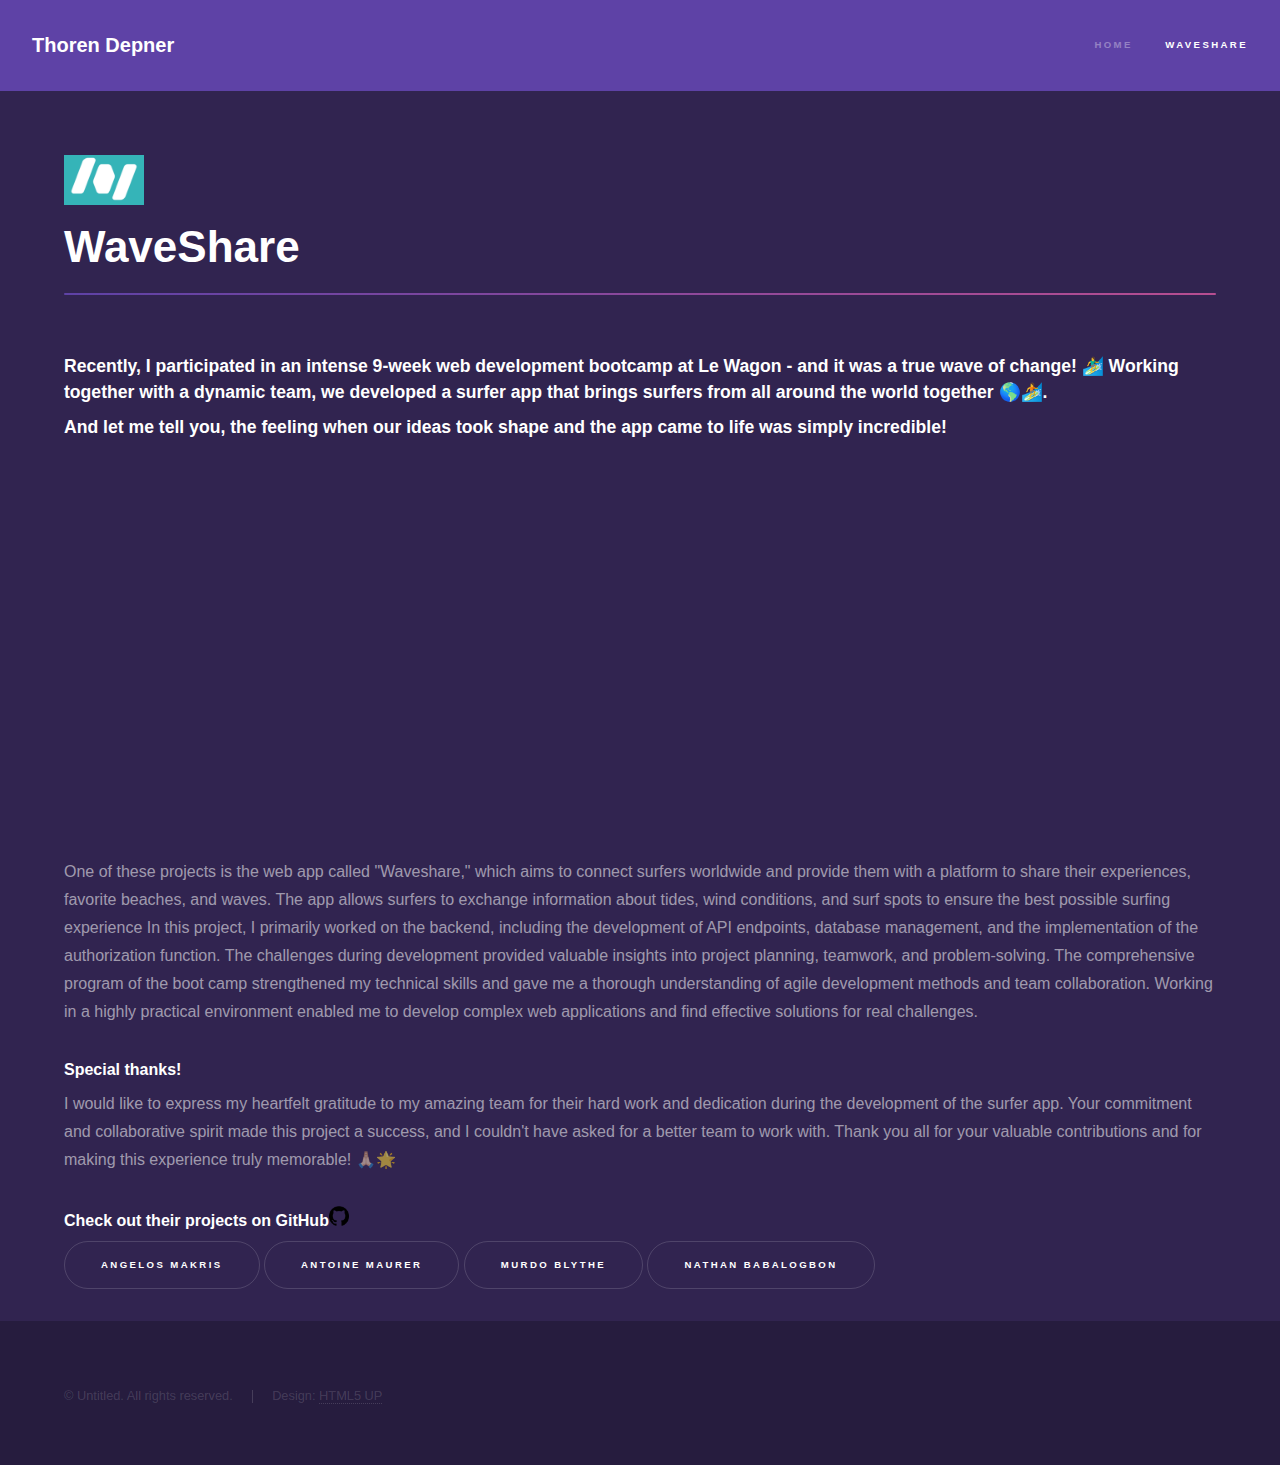
==== commit 2a218f1f: "video and links to collaborators added" ====
--- a/waveshare.html
+++ b/waveshare.html
@@ -2,7 +2,7 @@
 
 <html>
 	<head>
-		<title>Generic - Hyperspace by HTML5 UP</title>
+		<title>WaveShare</title>
 		<meta charset="utf-8" />
 		<meta name="viewport" content="width=device-width, initial-scale=1, user-scalable=no" />
 		<link rel="stylesheet" href="assets/css/main.css" />
@@ -12,13 +12,11 @@
 
 		<!-- Header -->
 			<header id="header">
-				<a href="index.html" class="title">Hyperspace</a>
+				<a href="index.html" class="title">Thoren Depner</a>
 				<nav>
 					<ul>
 						<li><a href="index.html">Home</a></li>
-						<li><a href="generic.html" class="active">Generic</a></li>
-						<li><a href="elements.html">Elements</a></li>
-					</ul>
+						<li><a href="generic.html" class="active">WaveShare</a></li>					</ul>
 				</nav>
 			</header>
 
@@ -28,10 +26,20 @@
 				<!-- Main -->
 					<section id="main" class="wrapper">
 						<div class="inner">
-							<h1 class="major">A Generic Page</h1>
-							<span class="image fit"><img src="images/pic04.jpg" alt="" /></span>
-							<p>Donec eget ex magna. Interdum et malesuada fames ac ante ipsum primis in faucibus. Pellentesque venenatis dolor imperdiet dolor mattis sagittis. Praesent rutrum sem diam, vitae egestas enim auctor sit amet. Pellentesque leo mauris, consectetur id ipsum sit amet, fergiat. Pellentesque in mi eu massa lacinia malesuada et a elit. Donec urna ex, lacinia in purus ac, pretium pulvinar mauris. Curabitur sapien risus, commodo eget turpis at, elementum convallis elit. Pellentesque enim turpis, hendrerit tristique.</p>
-							<p>Interdum et malesuada fames ac ante ipsum primis in faucibus. Pellentesque venenatis dolor imperdiet dolor mattis sagittis. Praesent rutrum sem diam, vitae egestas enim auctor sit amet. Pellentesque leo mauris, consectetur id ipsum sit amet, fersapien risus, commodo eget turpis at, elementum convallis elit. Pellentesque enim turpis, hendrerit tristique lorem ipsum dolor.</p>
+							<img src="/images/logo.png" height="50" width="80" alt=""><h1 class="major"> WaveShare</h1>
+              <h3>Recently, I participated in an intense 9-week web development bootcamp at Le Wagon - and it was a true wave of change! 🏄‍♂️ Working together with a dynamic team, we developed a surfer app that brings surfers from all around the world together 🌎🏄. </h3>
+              <h3>And let me tell you, the feeling when our ideas took shape and the app came to life was simply incredible!</h3>
+
+              <iframe height="400" width=100% src="https://www.youtube.com/embed/bE0_OAWvvFw?autoplay=1&mute=1"></iframe>
+              <p>One of these projects is the web app called "Waveshare," which aims to connect surfers worldwide and provide them with a platform to share their experiences, favorite beaches, and waves. The app allows surfers to exchange information about tides, wind conditions, and surf spots to ensure the best possible surfing experience
+              In this project, I primarily worked on the backend, including the development of API endpoints, database management, and the implementation of the authorization function. The challenges during development provided valuable insights into project planning, teamwork, and problem-solving. The comprehensive program of the boot camp strengthened my technical skills and gave me a thorough understanding of agile development methods and team collaboration. Working in a highly practical environment enabled me to develop complex web applications and find effective solutions for real challenges.</p>
+              <h4>Special thanks!</h4>
+              <p>I would like to express my heartfelt gratitude to my amazing team for their hard work and dedication during the development of the surfer app. Your commitment and collaborative spirit made this project a success, and I couldn't have asked for a better team to work with. Thank you all for your valuable contributions and for making this experience truly memorable! 🙏🏻🌟</p>
+              <h4>Check out their projects on GitHub<img height="20" width="20" src="images/github.png" alt=""></h4>
+              <a href="https://github.com/angelosmak" class="button" type="small">Angelos Makris</a>
+              <a href="https://github.com/IAntoine" class="button" type="small">Antoine Maurer</a>
+              <a href="https://github.com/MurdoGIT" class="button" type="small">Murdo Blythe</a>
+              <a href="https://github.com/nateobabs" class="button" type="small">Nathan Babalogbon</a>
 						</div>
 					</section>
 
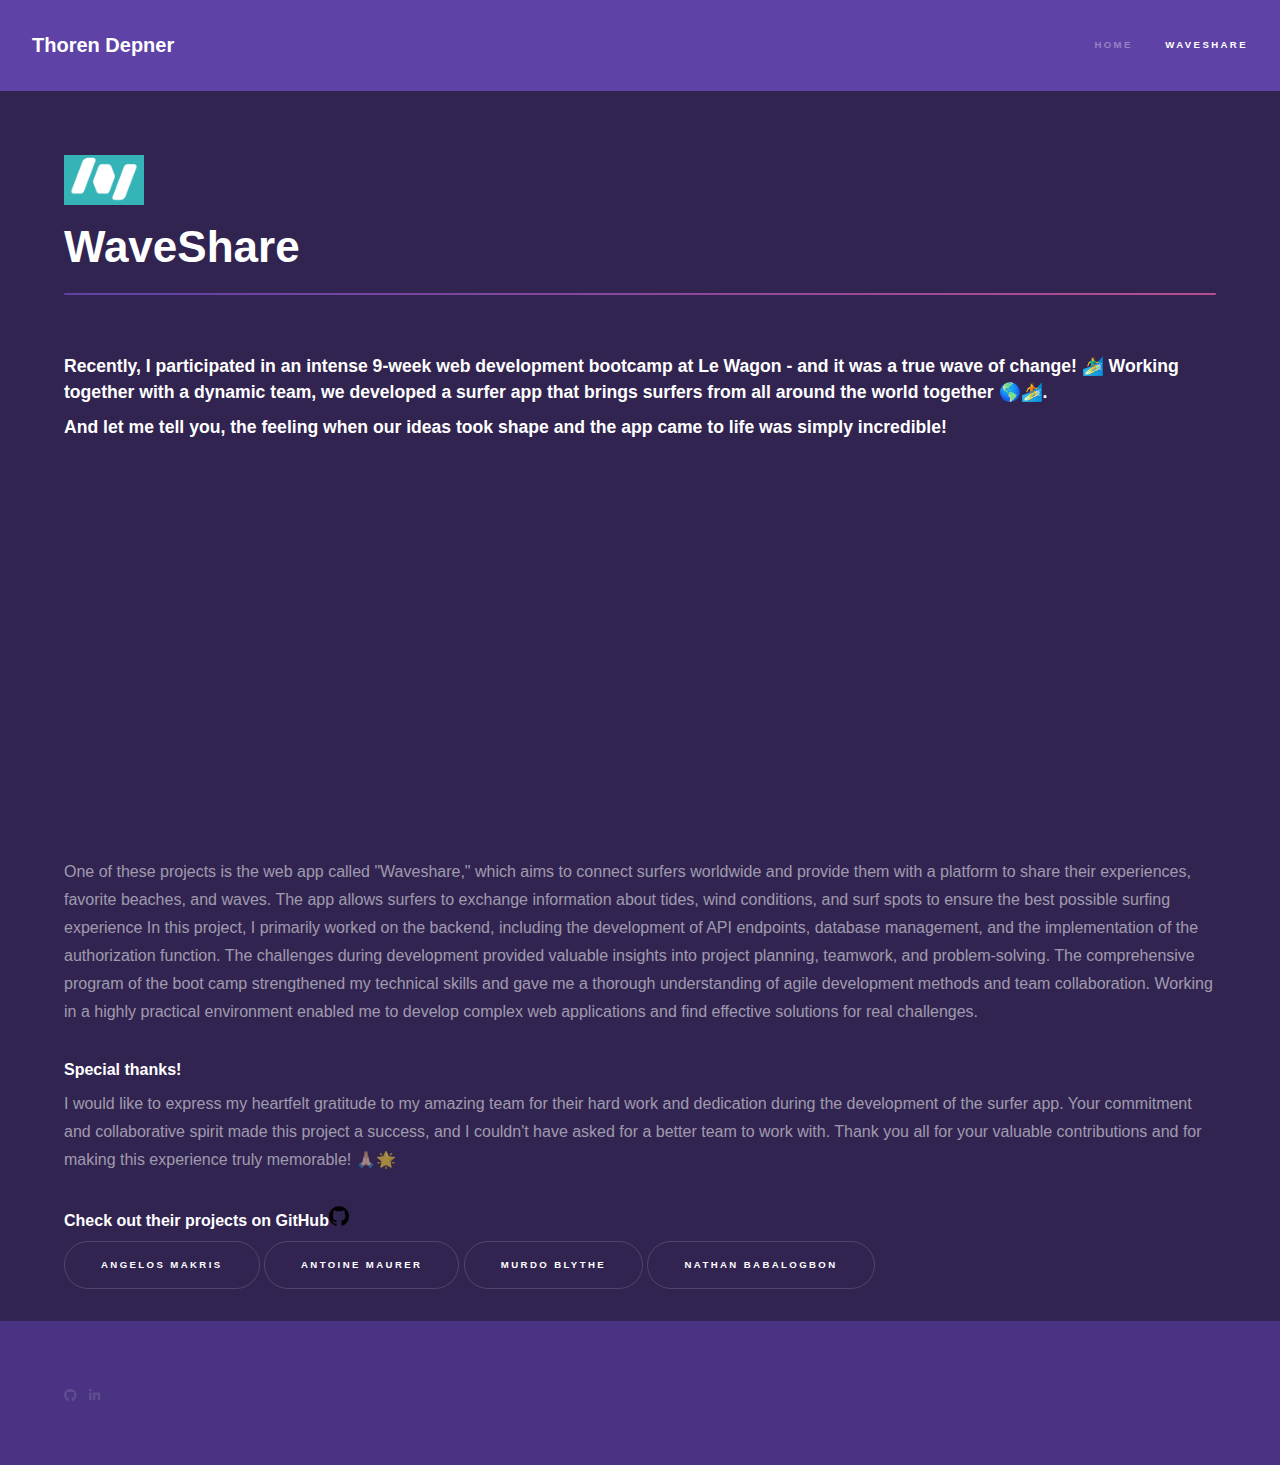
==== commit e1e4e101: "fixed footer" ====
--- a/waveshare.html
+++ b/waveshare.html
@@ -46,13 +46,17 @@
 			</div>
 
 		<!-- Footer -->
-			<footer id="footer" class="wrapper alt">
-				<div class="inner">
-					<ul class="menu">
-						<li>&copy; Untitled. All rights reserved.</li><li>Design: <a href="http://html5up.net">HTML5 UP</a></li>
-					</ul>
-				</div>
-			</footer>
+    <footer id="footer" class="wrapper style1-alt">
+      <div class="inner">
+        <ul class="menu">
+          <!-- <li>&copy; Untitled. All rights reserved.</li><li>Design: <a href="http://html5up.net">HTML5 UP</a></li> -->
+          <ul class="icons">
+            <li><a href="https://github.com/thorend" class="icon brands fa-github"><span class="label">GitHub</span></a></li>
+            <li><a href="https://www.linkedin.com/in/thoren-depner/" class="icon brands fa-linkedin-in"><span class="label">LinkedIn</span></a></li>
+          </ul>
+        </ul>
+      </div>
+    </footer>
 
 		<!-- Scripts -->
 			<script src="assets/js/jquery.min.js"></script>
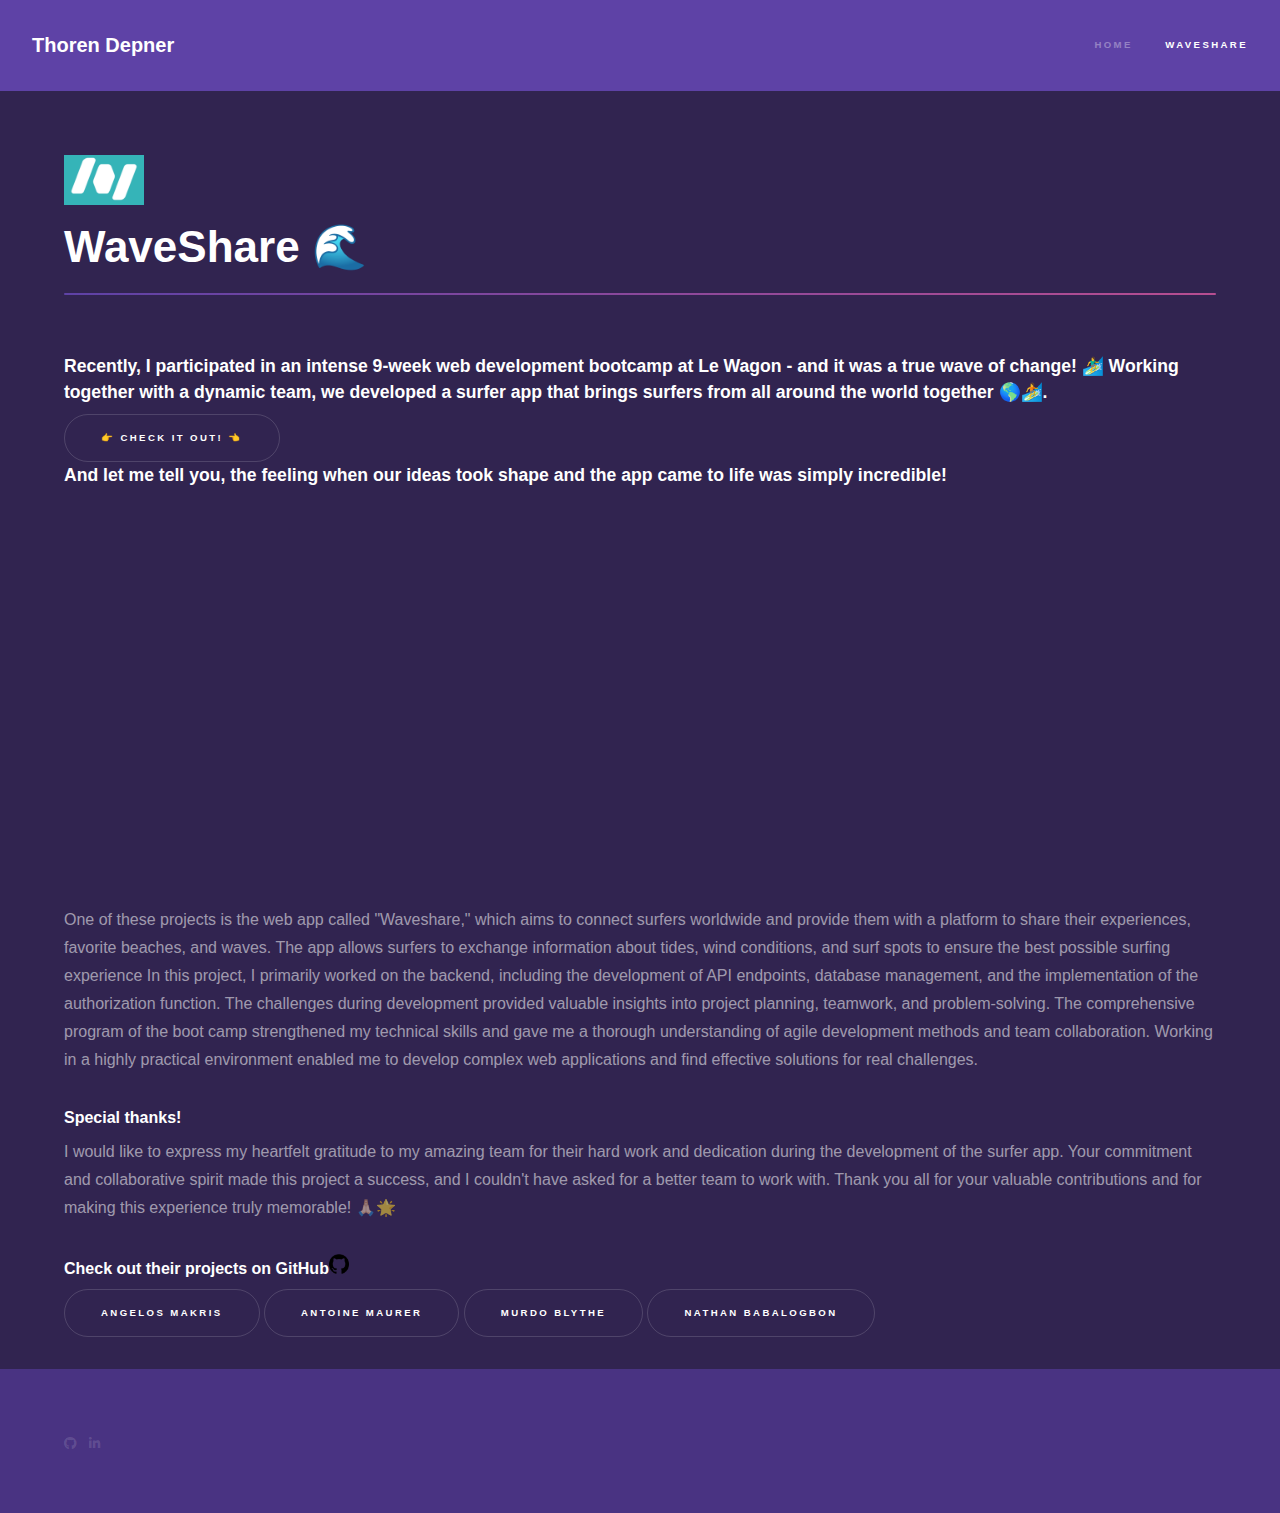
==== commit 4bdef419: "link to waveshare added" ====
--- a/waveshare.html
+++ b/waveshare.html
@@ -26,8 +26,9 @@
 				<!-- Main -->
 					<section id="main" class="wrapper">
 						<div class="inner">
-							<img src="/images/logo.png" height="50" width="80" alt=""><h1 class="major"> WaveShare</h1>
+							<img src="/images/logo.png" height="50" width="80" alt=""><h1 class="major"> WaveShare 🌊</h1>
               <h3>Recently, I participated in an intense 9-week web development bootcamp at Le Wagon - and it was a true wave of change! 🏄‍♂️ Working together with a dynamic team, we developed a surfer app that brings surfers from all around the world together 🌎🏄. </h3>
+              <a href="https://www.waveshare.surf/" class="button submit"> 👉 Check it out! 👈</a>
               <h3>And let me tell you, the feeling when our ideas took shape and the app came to life was simply incredible!</h3>
 
               <iframe height="400" width=100% src="https://www.youtube.com/embed/bE0_OAWvvFw?autoplay=1&mute=1"></iframe>
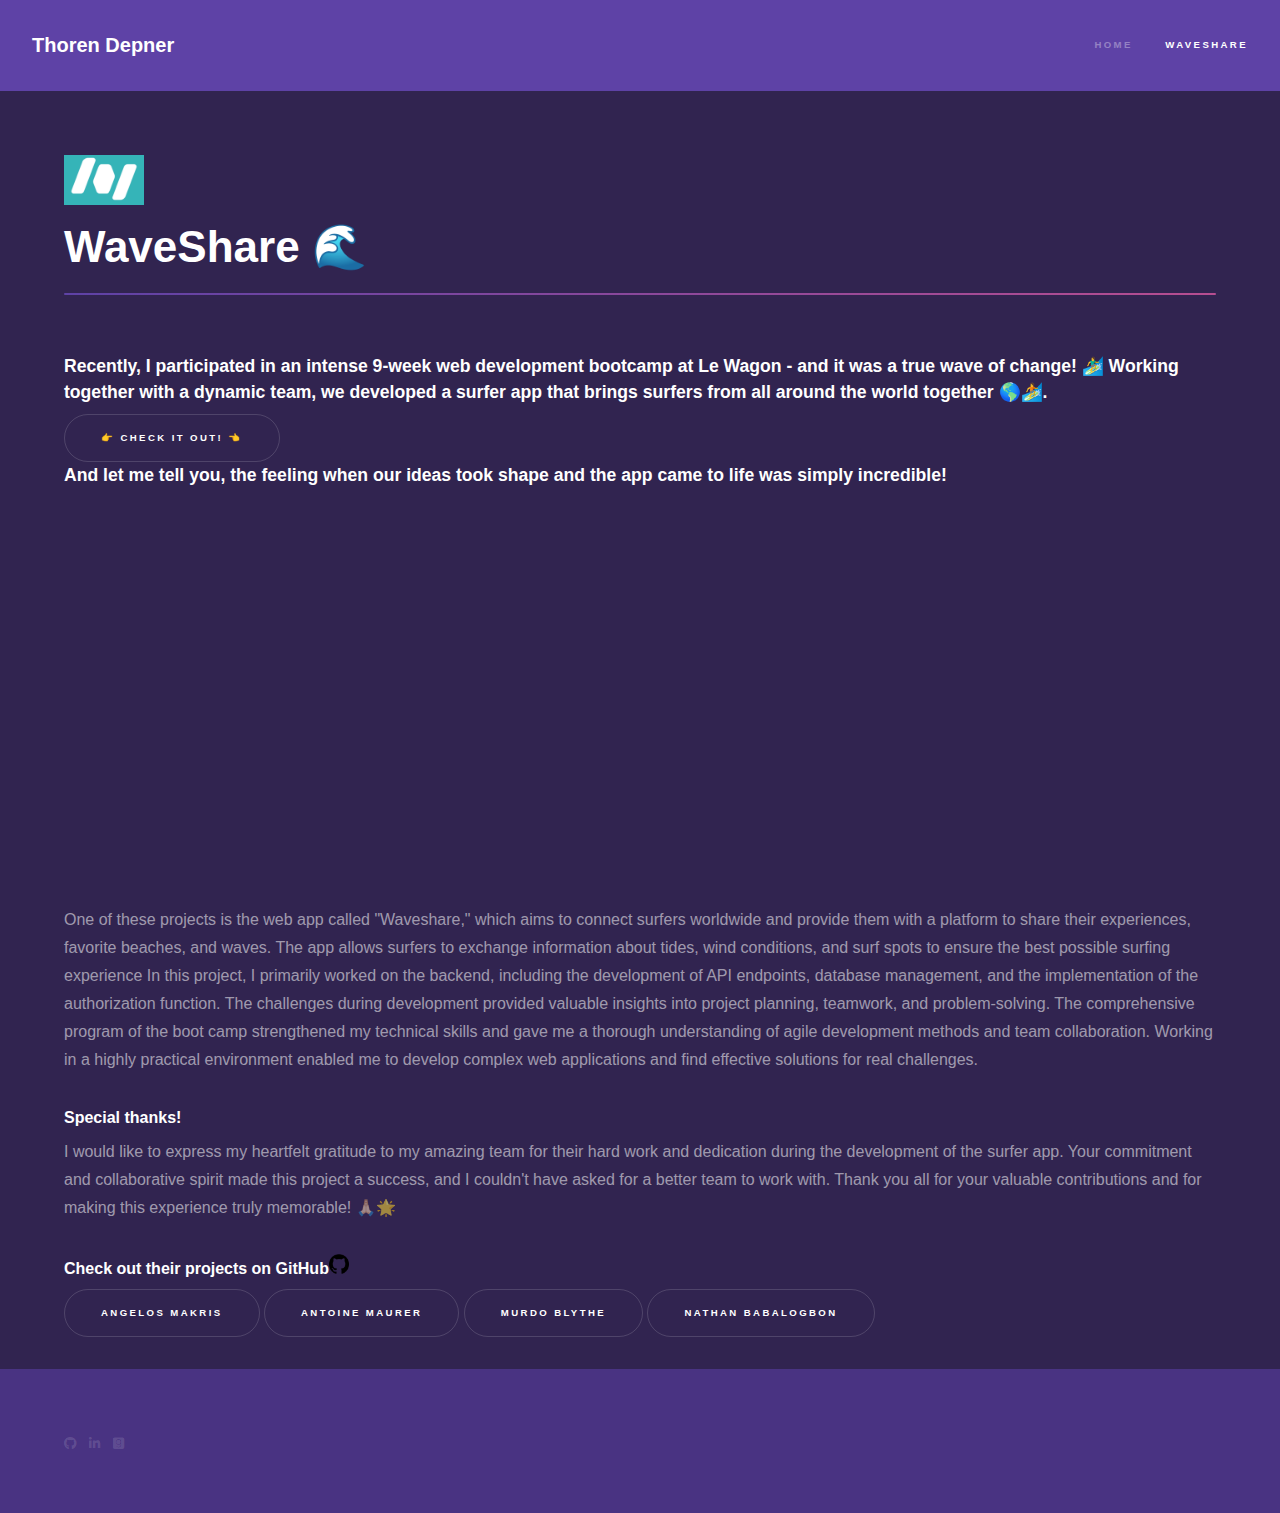
==== commit 98af7903: "goodreads added" ====
--- a/waveshare.html
+++ b/waveshare.html
@@ -50,10 +50,10 @@
     <footer id="footer" class="wrapper style1-alt">
       <div class="inner">
         <ul class="menu">
-          <!-- <li>&copy; Untitled. All rights reserved.</li><li>Design: <a href="http://html5up.net">HTML5 UP</a></li> -->
           <ul class="icons">
             <li><a href="https://github.com/thorend" class="icon brands fa-github"><span class="label">GitHub</span></a></li>
             <li><a href="https://www.linkedin.com/in/thoren-depner/" class="icon brands fa-linkedin-in"><span class="label">LinkedIn</span></a></li>
+            <li><a href="https://www.goodreads.com/user/show/162176695-thotte" target="_blank" class="icon brands fa-goodreads"><span class="label">GoodReads</span></a></li>
           </ul>
         </ul>
       </div>
--- a/assets/css/main.css
+++ b/assets/css/main.css
@@ -1,9 +1,9 @@
 @import url(fontawesome-all.min.css);
 
-/*
-	Hyperspace by HTML5 UP
-	html5up.net | @ajlkn
-	Free for personal and commercial use under the CCA 3.0 license (html5up.net/license)
+/*
+	Hyperspace by HTML5 UP
+	html5up.net | @ajlkn
+	Free for personal and commercial use under the CCA 3.0 license (html5up.net/license)
 */
 
 html, body, div, span, applet, object,
@@ -3906,4 +3906,4 @@
 				background-attachment: scroll;
 			}
 
-		}+		}
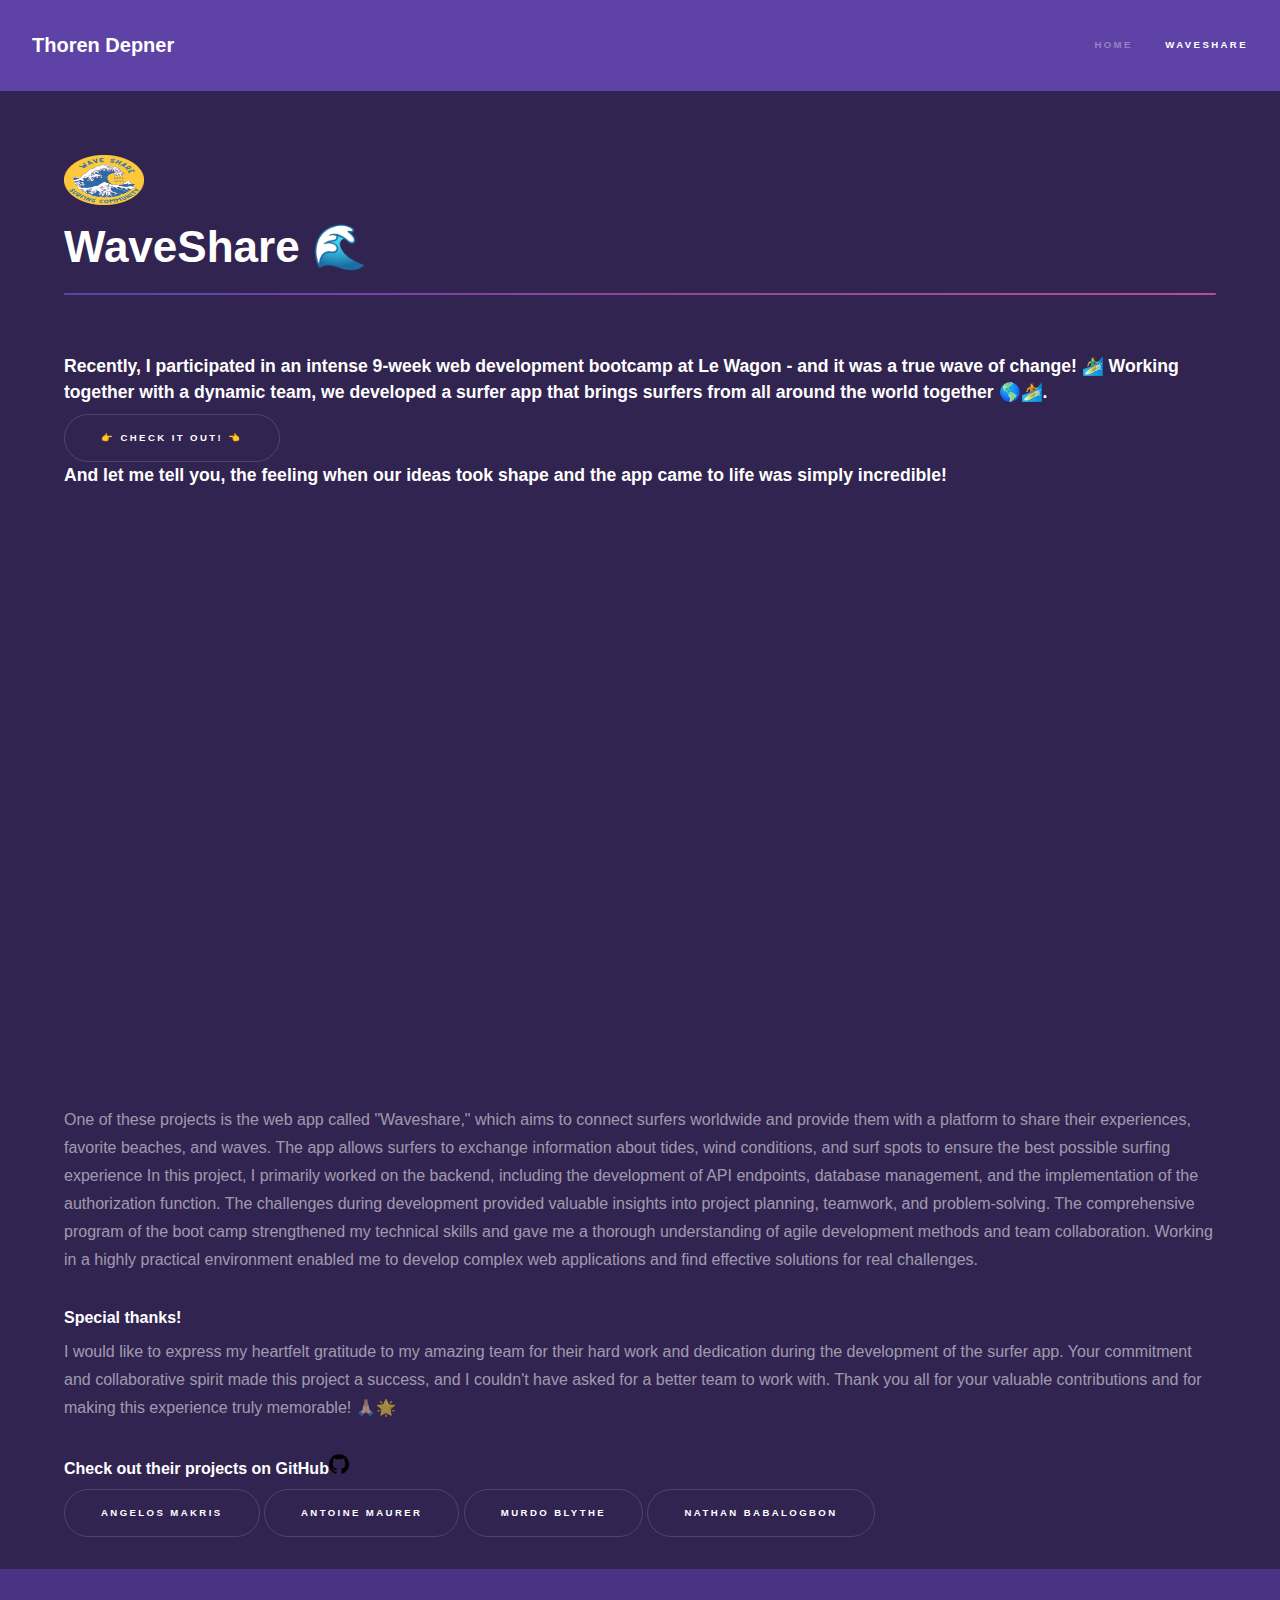
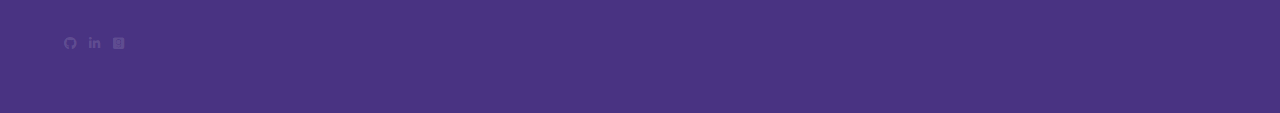
==== commit 632cbacd: "waveshare logo changed" ====
--- a/waveshare.html
+++ b/waveshare.html
@@ -26,12 +26,12 @@
 				<!-- Main -->
 					<section id="main" class="wrapper">
 						<div class="inner">
-							<img src="/images/logo.png" height="50" width="80" alt=""><h1 class="major"> WaveShare 🌊</h1>
+							<img src="/images/WaveShareLogoRounded.png" height="50" width="80" alt=""><h1 class="major"> WaveShare 🌊</h1>
               <h3>Recently, I participated in an intense 9-week web development bootcamp at Le Wagon - and it was a true wave of change! 🏄‍♂️ Working together with a dynamic team, we developed a surfer app that brings surfers from all around the world together 🌎🏄. </h3>
               <a href="https://www.waveshare.surf/" class="button submit"> 👉 Check it out! 👈</a>
               <h3>And let me tell you, the feeling when our ideas took shape and the app came to life was simply incredible!</h3>
 
-              <iframe height="400" width=100% src="https://www.youtube.com/embed/bE0_OAWvvFw?autoplay=1&mute=1"></iframe>
+              <iframe height="600" width=100% src="https://www.youtube.com/embed/bE0_OAWvvFw?autoplay=1&mute=1"></iframe>
               <p>One of these projects is the web app called "Waveshare," which aims to connect surfers worldwide and provide them with a platform to share their experiences, favorite beaches, and waves. The app allows surfers to exchange information about tides, wind conditions, and surf spots to ensure the best possible surfing experience
               In this project, I primarily worked on the backend, including the development of API endpoints, database management, and the implementation of the authorization function. The challenges during development provided valuable insights into project planning, teamwork, and problem-solving. The comprehensive program of the boot camp strengthened my technical skills and gave me a thorough understanding of agile development methods and team collaboration. Working in a highly practical environment enabled me to develop complex web applications and find effective solutions for real challenges.</p>
               <h4>Special thanks!</h4>
